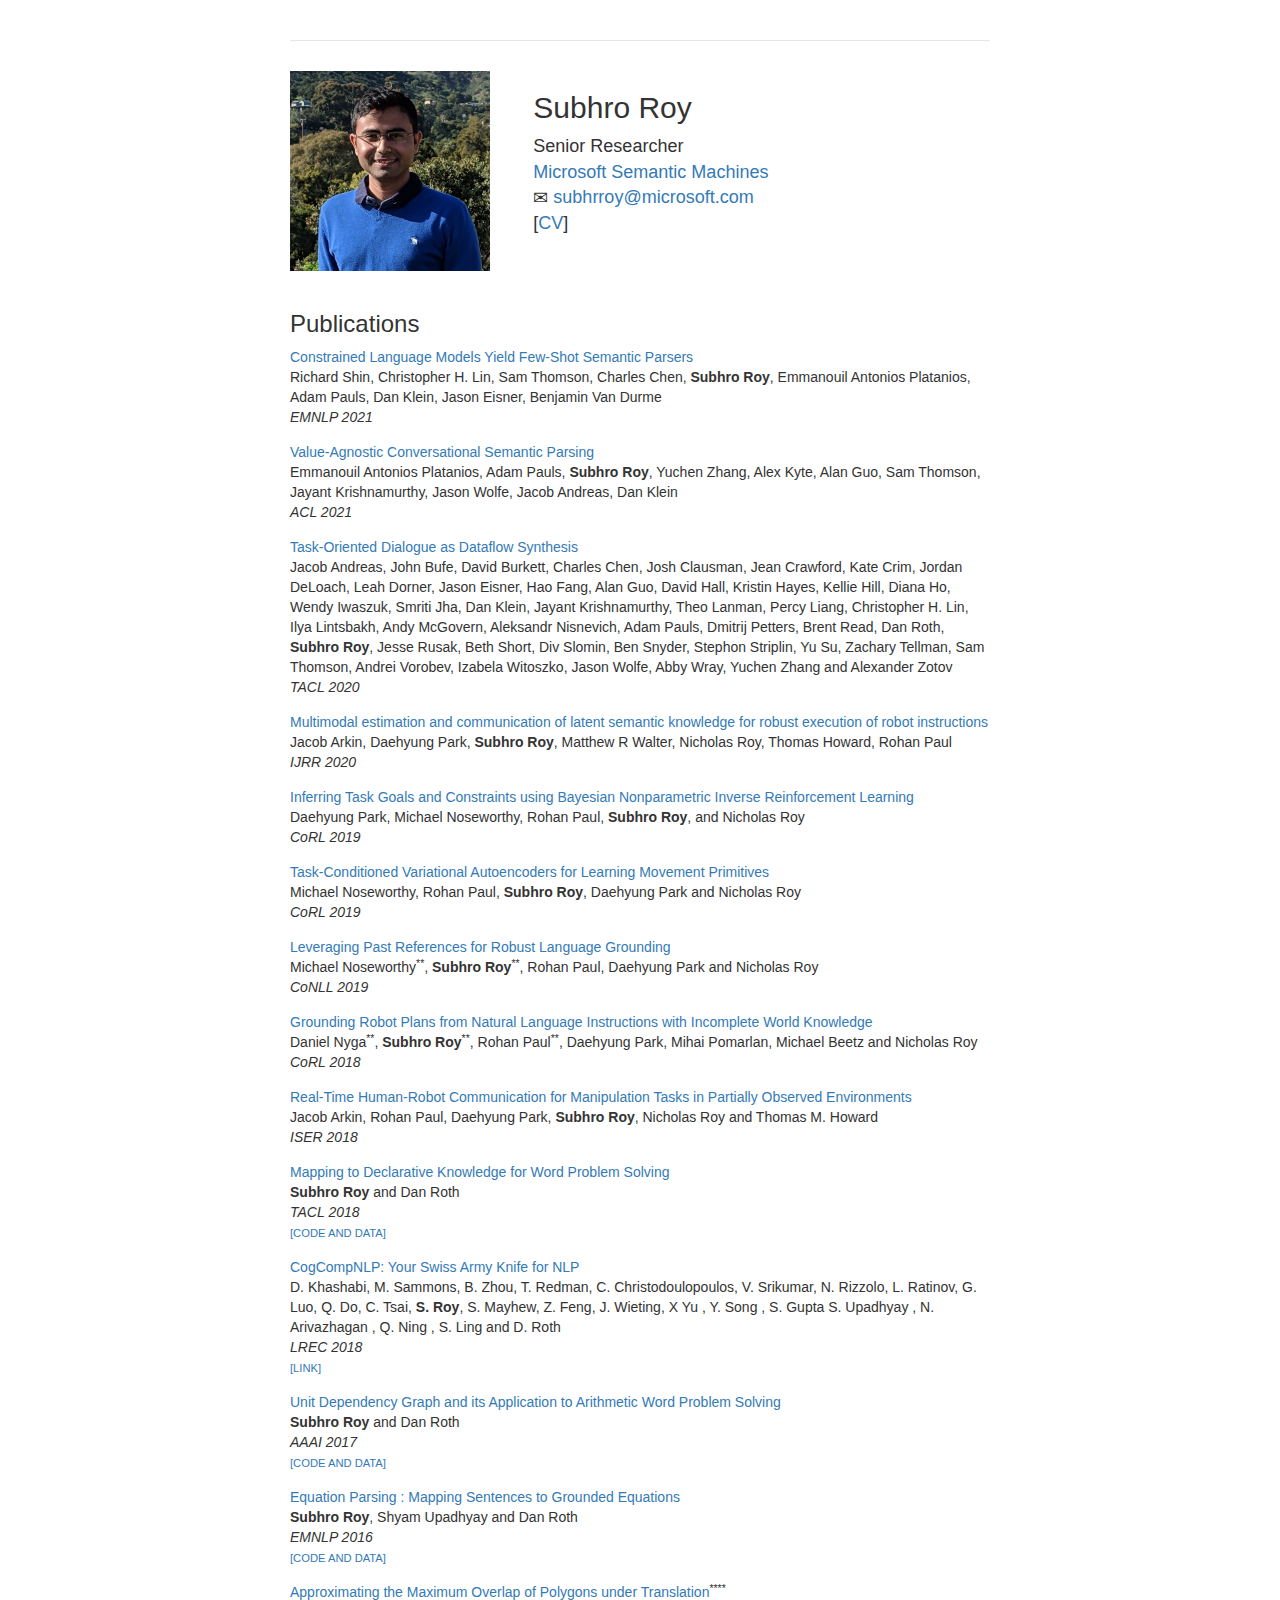
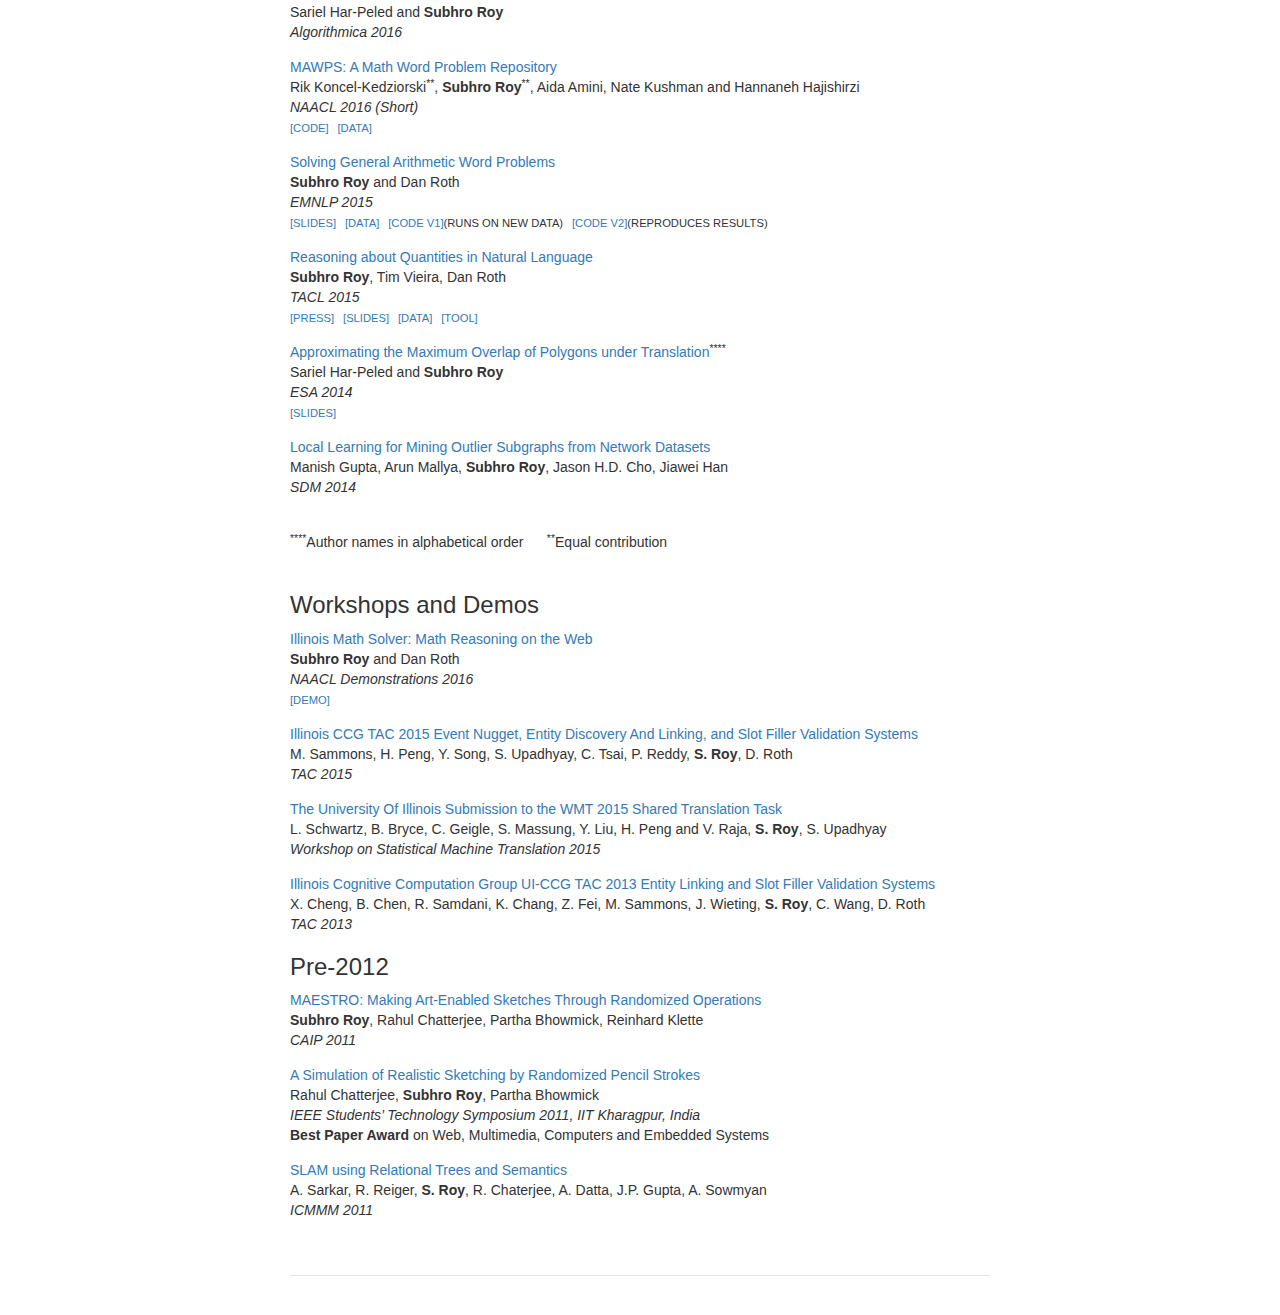
==== index.html @ d766dfef "cv" ====
<!DOCTYPE html>
<html lang="en">
  <head>
    <meta charset="utf-8">
    <meta http-equiv="X-UA-Compatible" content="IE=edge">
    <meta name="viewport" content="width=device-width, initial-scale=1">
    <!-- The above 3 meta tags *must* come first in the head; any other head content must come *after* these tags -->
    <meta name="description" content="">
    <meta name="author" content="">
    <link rel="icon" href="favicon.ico">

    <title>Homepage of Subhro Roy</title>

    <!-- Bootstrap core CSS -->
    <link href="bootstrap.min.css" rel="stylesheet">

    <!-- Custom styles for this template -->
    <link href="jumbotron-narrow.css" rel="stylesheet">

    <!-- CSS from Yoav -->
    <link href="yoav.css" rel="stylesheet">


  </head>

  <body>
    
    <div class="container">
      <div class="header clearfix">
      <!--   <nav> -->
      <!--     <ul class="nav nav-pills pull-right"> -->
      <!--       <li role="presentation" class="active"><a href="index.html">Home</a></li> -->
      <!--       <li role="presentation"><a href="publications.html">Publications</a></li> -->
      <!--     </ul> -->
      <!--   </nav> -->
      <!--   <h3>Subhro Roy</h3> -->
      </div>

      <div class="row">
	
	<div class="col-sm-4">
	  <img class="img-responsive" style="max-height:200px;"
	  src="images/subhro.jpg" alt="photo" height="220"/>
	</div> <!--col-->
	
	<div class="col-sm-8">
	  <h2>Subhro Roy</h2>


	  <!-- <p class="lead"><small> -->
	  <font size="+1">
              Senior Researcher<br/>
              <a href="http://www.semanticmachines.com/">Microsoft Semantic Machines</a><br />
	      <span class="glyphicon glyphicon-envelope" aria-hidden="true"></span> <a href="mailto:subhrroy@microsoft.com">subhrroy@microsoft.com</a><br \>
 	      [<a href="SubhroRoyCV.pdf">CV</a>]
	      </font>
<!-- </small></p> -->
	</div> <!--col-->
      </div> <!-- row -->
      
      <br />
<!--       <div class="alert alert-info"> -->
<!--         From August 2017 onwards, I will be a postdoc -->
<!--         with <strong>Prof. Nick Roy</strong> at <strong>MIT</strong>. -->
<!--       </div> -->

      
<!-- <h3 id="research">About Me</h3> -->

<!--       <p>I am a Researcher at . -->
<!--       <a href="http://groups.csail.mit.edu/rrg/">Robust Robotics -->
<!--       Group</a> at <a href="https://www.csail.mit.edu/">CSAIL, -->
<!--       MIT</a>. I am working with Prof Nick Roy on problems at the -->
<!--       intersection of natural language processing and robotics.  Prior -->
<!--       to MIT, I received my Ph.D. from the department -->
<!--       of <a href="http://cs.illinois.edu/" target="_blank">Computer -->
<!--       Science at University of Illinois, Urbana Champaign</a>, under -->
<!--       the supervision of <a href="http://l2r.cs.uiuc.edu/" -->
<!--       target="_blank"> Prof. Dan Roth</a>. Even prior to that, I got -->
<!--       my B.Tech degree from <a href="http://cse.iitkgp.ac.in/" -->
<!--       target="_blank"> Indian Institute of Technology, Kharagpur</a>. -->
<!--       </p> -->


  <!--     <h3 id="news">News</h3> -->

  <!--     <ul> <\!-- class="list-unstyled" -\-> -->
  <!-- <li> Paper on using declarative knowledge for word problem solving accepted at TACL 2018. -->
  <!-- <li> I started at CSAIL, MIT as a postdoc.        -->
  <!-- <li> I successfully defended my thesis. -->
  <!-- <li> Paper on unit dependency graphs accepted at AAAI 2017. -->
  <!-- <li> Long paper on Equation Parsing accepted at EMNLP 2016.       -->
  <!-- <li> Check out the demo of our math solver <a href="http://cogcomp.cs.illinois.edu/page/demo_view/Math"  target="_blank">here </a>.       -->
  <!-- 	<li> One short and one demo paper accepted at NAACL 2016. </li> -->
  <!--     </ul> -->



<h3 id="contact">Publications</h3>
<ul class="list-unstyled">

<li>
  <div class="publication">
    <span class="pub_title"><a href="https://arxiv.org/abs/2104.08768"> Constrained Language Models Yield Few-Shot Semantic Parsers </a></span>
    <span class="pub_author"> Richard Shin, Christopher H. Lin, Sam Thomson, Charles Chen,
      <strong>Subhro Roy</strong>, Emmanouil Antonios Platanios, Adam Pauls, Dan Klein,
      Jason Eisner, Benjamin Van Durme</span>
    <span class="pub_appear_in"><span class="pub_venue"> EMNLP 2021 </span></span>
  </div>
</li>



<li>
  <div class="publication">
    <span class="pub_title"><a href="https://www.microsoft.com/en-us/research/publication/value-agnostic-conversational-semantic-parsing/"> Value-Agnostic Conversational Semantic Parsing </a></span>
    <span class="pub_author"> Emmanouil Antonios Platanios, Adam Pauls,
      <strong>Subhro Roy</strong>, Yuchen Zhang, Alex Kyte, Alan Guo, Sam Thomson,
      Jayant Krishnamurthy, Jason Wolfe, Jacob Andreas, Dan Klein</span>
    <span class="pub_appear_in"><span class="pub_venue"> ACL 2021 </span></span>
  </div>
</li>


<li>
  <div class="publication">
    <span class="pub_title"><a href="https://www.mitpressjournals.org/doi/10.1162/tacl_a_00333"> Task-Oriented Dialogue as Dataflow Synthesis </a></span>
    <span class="pub_author"> Jacob Andreas, John Bufe, David Burkett, Charles Chen, Josh Clausman, Jean Crawford, Kate Crim, Jordan DeLoach, Leah Dorner, Jason Eisner, Hao Fang, Alan Guo, David Hall, Kristin Hayes, Kellie Hill, Diana Ho, Wendy Iwaszuk, Smriti Jha, Dan Klein, Jayant Krishnamurthy, Theo Lanman, Percy Liang, Christopher H. Lin, Ilya Lintsbakh, Andy McGovern, Aleksandr Nisnevich, Adam Pauls, Dmitrij Petters, Brent Read, Dan Roth, <strong>Subhro Roy</strong>, Jesse Rusak, Beth Short, Div Slomin, Ben Snyder, Stephon Striplin, Yu Su, Zachary Tellman, Sam Thomson, Andrei Vorobev, Izabela Witoszko, Jason Wolfe, Abby Wray, Yuchen Zhang and Alexander Zotov</span>
    <span class="pub_appear_in"><span class="pub_venue"> TACL 2020 </span></span>
  </div>
</li>


<li>
  <div class="publication">
    <span class="pub_title"><a href="https://journals.sagepub.com/doi/abs/10.1177/0278364920917755?journalCode=ijra">Multimodal estimation and communication of latent semantic knowledge for robust execution of robot instructions</a></span>
    <span class="pub_author">Jacob Arkin, Daehyung Park, <strong>Subhro Roy</strong>, Matthew R Walter, Nicholas Roy, Thomas Howard, Rohan Paul</span>
    <span class="pub_appear_in"><span class="pub_venue"> IJRR 2020 </span></span>
  </div>
</li>


<li>
  <div class="publication">
    <span class="pub_title"><a href="http://proceedings.mlr.press/v100/park20a/park20a.pdf">Inferring Task Goals and Constraints using Bayesian Nonparametric Inverse Reinforcement Learning</a></span>
    <span class="pub_author">Daehyung Park, Michael Noseworthy, Rohan Paul, <strong>Subhro Roy</strong>,  and Nicholas Roy</span>
    <span class="pub_appear_in"><span class="pub_venue"> CoRL 2019 </span></span>
  </div>
</li>


<li>
  <div class="publication">
    <span class="pub_title"><a href="http://proceedings.mlr.press/v100/noseworthy20a.html">Task-Conditioned Variational Autoencoders for Learning Movement Primitives</a></span>
    <span class="pub_author">Michael Noseworthy, Rohan Paul, <strong>Subhro Roy</strong>, Daehyung Park and Nicholas Roy</span>
    <span class="pub_appear_in"><span class="pub_venue"> CoRL 2019 </span></span>
  </div>
</li>


<li>
  <div class="publication">
    <span class="pub_title"><a href="https://www.aclweb.org/anthology/K19-1040/">Leveraging Past References for Robust Language Grounding</a></span>
    <span class="pub_author">Michael Noseworthy<sup>**</sup>, <strong>Subhro Roy</strong><sup>**</sup>, Rohan Paul, Daehyung Park and Nicholas Roy</span>
    <span class="pub_appear_in"><span class="pub_venue"> CoNLL 2019 </span></span>
  </div>
</li>

	
<li>
  <div class="publication">
    <span class="pub_title"><a href="http://proceedings.mlr.press/v87/nyga18a/nyga18a.pdf">Grounding Robot Plans from Natural Language Instructions with Incomplete World Knowledge</a></span>
    <span class="pub_author">Daniel Nyga<sup>**</sup>, <strong>Subhro Roy</strong><sup>**</sup>, Rohan Paul<sup>**</sup>, Daehyung Park, Mihai Pomarlan, Michael Beetz and Nicholas Roy</span>
    <span class="pub_appear_in"><span class="pub_venue"> CoRL 2018 </span></span>
  </div>
</li>

	
<li>
  <div class="publication">
    <span class="pub_title"><a href="http://www.rohanpaul.in/content/Papers/2018ISER-interaction.pdf">Real-Time Human-Robot Communication for Manipulation Tasks in Partially Observed Environments</a></span>
    <span class="pub_author">Jacob Arkin, Rohan Paul, Daehyung Park, <strong>Subhro Roy</strong>, Nicholas Roy and Thomas M. Howard</span>
    <span class="pub_appear_in"><span class="pub_venue"> ISER 2018 </span></span>
  </div>
</li>


<li>
  <div class="publication">
	<span class="pub_title"><a href="https://arxiv.org/abs/1712.09391">Mapping to Declarative Knowledge for Word Problem Solving</a></span>
	<span class="pub_author"><strong>Subhro Roy</strong> and Dan Roth</span>
	<span class="pub_appear_in"><span class="pub_venue"> TACL 2018 </span></span>
  <span class="pub_data"><a href="https://github.com/CogComp/arithmetic">[Code and Data]</a></span>
  </div>
</li>

<li>
  <div class="publication">
	<span class="pub_title"><a href="https://arxiv.org/abs/1712.09391">CogCompNLP: Your Swiss Army Knife for NLP</a></span>
	<span class="pub_author">D. Khashabi, M. Sammons, B. Zhou, T. Redman, C. Christodoulopoulos, V. Srikumar, N. Rizzolo,
	  L. Ratinov, G. Luo, Q. Do, C. Tsai, <strong>S. Roy</strong>, S. Mayhew, Z. Feng, J. Wieting, X Yu , Y. Song , S.
	  Gupta S. Upadhyay , N. Arivazhagan , Q. Ning , S. Ling and D. Roth</span>
	<span class="pub_appear_in"><span class="pub_venue"> LREC 2018 </span></span>
  <span class="pub_data"><a href="https://github.com/CogComp/cogcomp-nlp">[Link]</a></span>
  </div>
</li>

<li>
  <div class="publication">
	<span class="pub_title"><a href="https://arxiv.org/abs/1612.00969">Unit Dependency Graph and its Application to Arithmetic Word Problem Solving </a></span>
	<span class="pub_author"><strong>Subhro Roy</strong> and Dan Roth</span>
	<span class="pub_appear_in"><span class="pub_venue"> AAAI 2017 </span></span>
  <span class="pub_data"><a href="https://github.com/sroy9/arithmetic">[Code and Data]</a></span>
  </div>
</li>

	
<li>
  <div class="publication">
	<span class="pub_title"><a href="http://arxiv.org/abs/1609.08824">Equation Parsing : Mapping Sentences to Grounded Equations </a></span>
	<span class="pub_author"><strong>Subhro Roy</strong>, Shyam Upadhyay and Dan Roth</span>
	<span class="pub_appear_in"><span class="pub_venue"> EMNLP 2016 </span></span>
  <span class="pub_data"><a href="https://github.com/sroy9/equation-parsing">[Code and Data]</a></span>
  </div>
</li>


<li>
  <div class="publication">
	<span class="pub_title"><a href="http://link.springer.com/article/10.1007/s00453-016-0152-9?wt_mc=internal.event.1.SEM.ArticleAuthorOnlineFirst">Approximating the Maximum Overlap of Polygons under Translation</a><sup>****</sup></span>
	<span class="pub_author">Sariel Har-Peled and <strong>Subhro Roy</strong></span>
	<span class="pub_appear_in"><span class="pub_venue">Algorithmica 2016 </span></span>
  </div>
</li>



<li>
  <div class="publication">
	<span class="pub_title"><a href="http://aclweb.org/anthology/N/N16/N16-1136.pdf">MAWPS: A Math Word Problem Repository</a></span>
	<span class="pub_author">Rik Koncel-Kedziorski<sup>**</sup>, <strong>Subhro Roy</strong><sup>**</sup>, Aida Amini, Nate Kushman and Hannaneh Hajishirzi</span>
	<span class="pub_appear_in"><span class="pub_venue">NAACL 2016 (Short)</span></span>
  <span class="pub_data"><a href="https://github.com/sroy9/mawps">[Code]</a></span>
  <span class="pub_data"><a href="http://lang.ee.washington.edu/MAWPS/">[Data]</a></span>
  </div>
</li>


<li>
  <div class="publication">
	<span class="pub_title"><a href="https://arxiv.org/abs/1608.01413">Solving General Arithmetic Word Problems</a></span>
	<span class="pub_author"><strong>Subhro Roy</strong> and Dan Roth</span>
	<span class="pub_appear_in"><span class="pub_venue">EMNLP 2015</span></span>
	<span class="pub_slides"><a href="pdfs/arithmetic.pdf">[Slides]</a></span>
	<span class="pub_data"><a href="http://cogcomp.cs.illinois.edu/page/resource_view/98">[Data]</a></span>
	<span class="pub_code"><a href="datacode/arithmetic_v1.zip">[Code V1]</a>(runs on new data)</span>
	<span class="pub_code"><a href="datacode/arithmetic_v2.zip">[Code V2]</a>(reproduces results)</span>
  </div>
</li>

	
<li>
  <div class="publication">
	<span class="pub_title"><a href="http://www.aclweb.org/anthology/Q/Q15/Q15-1001.pdf">Reasoning about Quantities in Natural Language</a></span>
	<span class="pub_author"><strong>Subhro Roy</strong>, Tim Vieira, Dan Roth</span>
	<span class="pub_appear_in"><span class="pub_venue"> TACL 2015</span></span>
	<span class="pub_slides"><a href="https://news.illinois.edu/view/6367/204435">[Press]</a></span>
	<span class="pub_slides"><a href="pdfs/quant_ppt.pdf">[Slides]</a></span>
	<span class="pub_slides"><a href="http://cogcomp.cs.illinois.edu/page/resource_view/95">[Data]</a></span>
	<span class="pub_slides"><a href="https://cogcomp.cs.illinois.edu/page/software_view/Quantifier">[Tool]</a></span>
  </div>
</li>

<li>
  <div class="publication">
	<span class="pub_title"><a href="pdfs/max_overlap_paper.pdf">Approximating the Maximum Overlap of Polygons under Translation</a><sup>****</sup></span>
	<span class="pub_author">Sariel Har-Peled and <strong>Subhro Roy</strong></span>
	<span class="pub_appear_in"><span class="pub_venue">ESA 2014 </span></span>
	<span class="pub_slides"><a href="pdfs/max_overlap_talk.pdf">[Slides]</a></span>
  </div>
</li>

<li>
  <div class="publication">
	<span class="pub_title"><a href="pdfs/outlier_paper.pdf">Local Learning for Mining Outlier Subgraphs from Network Datasets</a></span>
	<span class="pub_author">Manish Gupta, Arun Mallya, <strong>Subhro Roy</strong>, Jason H.D. Cho, Jiawei Han</span>
	<span class="pub_appear_in"><span class="pub_venue">SDM 2014</span></span>
  </div>
</li>

      </ul>
<br \>
<sup>****</sup>Author names in alphabetical order &nbsp;&nbsp;&nbsp;&nbsp;
<sup>**</sup>Equal contribution	
<br \><br \>
      
      <h3>Workshops and Demos</h3>
      <ul class="list-unstyled">
<li>
  <div class="publication">
	<span class="pub_title"><a href="http://aclweb.org/anthology/N/N16/N16-3011.pdf">Illinois Math Solver: Math Reasoning on the Web</a></span>
	<span class="pub_author"><strong>Subhro Roy</strong> and Dan Roth</span>
	<span class="pub_appear_in"><span class="pub_venue">NAACL Demonstrations 2016</span></span>
  <span class="pub_slides"><a href="http://cogcomp.cs.illinois.edu/page/demo_view/Math">[Demo]</a></span>
  </div>
</li>


<li>
  <div class="publication">
	<span class="pub_title"><a href="#">Illinois CCG TAC 2015 Event Nugget, Entity Discovery And Linking, and Slot Filler Validation Systems</a></span>
	<span class="pub_author">M. Sammons, H. Peng, Y. Song, S. Upadhyay, C. Tsai, P. Reddy, <strong>S. Roy</strong>, D. Roth</span>
	<span class="pub_appear_in"><span class="pub_venue">TAC 2015</span></span>
  </div>
</li>


<li>
  <div class="publication">
	<span class="pub_title"><a href="http://aclweb.org/anthology/W15-3023">The University Of Illinois Submission to the WMT 2015 Shared Translation Task</a></span>
	<span class="pub_author">L. Schwartz, B. Bryce, C. Geigle, S. Massung, Y. Liu, H. Peng and V. Raja, <strong>S. Roy</strong>, S. Upadhyay</span>
	<span class="pub_appear_in"><span class="pub_venue">Workshop on Statistical Machine Translation 2015</span></span>
  </div>
</li>

<li>
  <div class="publication">
	<span class="pub_title"><a href="http://cogcomp.cs.illinois.edu/papers/UI_CCG.TAC2013.proceedings.pdf">Illinois Cognitive Computation Group UI-CCG TAC 2013 Entity Linking and Slot Filler Validation Systems</a></span>
	<span class="pub_author">X. Cheng, B. Chen, R. Samdani, K. Chang, Z. Fei, M. Sammons, J. Wieting, <strong>S. Roy</strong>, C. Wang, D. Roth</span>
	<span class="pub_appear_in"><span class="pub_venue">TAC 2013</span></span>
  </div>
</li>
      </ul>


      <h3>Pre-2012</h3>
      <ul class="list-unstyled">


<li>
  <div class="publication">
	<span class="pub_title"><a href="http://link.springer.com/chapter/10.1007%2F978-3-642-23672-3_39">MAESTRO: Making Art-Enabled Sketches Through Randomized Operations</a></span>
	<span class="pub_author"><strong>Subhro Roy</strong>, Rahul Chatterjee, Partha Bhowmick, Reinhard Klette</span>
	<span class="pub_appear_in"><span class="pub_venue">CAIP 2011</span></span>
  </div>
</li>

<li>
  <div class="publication">
	<span class="pub_title"><a href="">A Simulation of Realistic Sketching by Randomized Pencil Strokes</a></span>
	<span class="pub_author">Rahul Chatterjee, <strong>Subhro Roy</strong>, Partha Bhowmick</span>
	<span class="pub_appear_in"><span class="pub_venue">IEEE Students’ Technology Symposium 2011, IIT Kharagpur, India</span></span>
	<span class="pub_author"><strong>Best Paper Award</strong> on Web, Multimedia, Computers and Embedded Systems</span>
  </div>
</li>

<li>
  <div class="publication">
	<span class="pub_title"><a href="#">SLAM using Relational Trees and Semantics</a></span>
	<span class="pub_author">A. Sarkar, R. Reiger, <strong>S. Roy</strong>, R. Chaterjee, A. Datta, J.P. Gupta, A. Sowmyan</span>
	<span class="pub_appear_in"><span class="pub_venue">ICMMM 2011 </span></span>
  </div>
</li>

      </ul>


      <br/><br/>
      <footer class="footer">
      </footer>

    </div> <!-- /container -->

    

    <!-- IE10 viewport hack for Surface/desktop Windows 8 bug -->
    <script src="../../assets/js/ie10-viewport-bug-workaround.js"></script>
  </body>
</html>
---- jumbotron-narrow.css ----
/* Space out content a bit */
body {
  padding-top: 20px;
  padding-bottom: 20px;
}

/* Everything but the jumbotron gets side spacing for mobile first views */
.header,
.marketing,
.footer {
  padding-right: 15px;
  padding-left: 15px;
}

/* Custom page header */
.header {
  padding-bottom: 20px;
  border-bottom: 1px solid #e5e5e5;
}
/* Make the masthead heading the same height as the navigation */
.header h3 {
  margin-top: 0;
  margin-bottom: 0;
  line-height: 40px;
}

/* Custom page footer */
.footer {
  padding-top: 19px;
  color: #777;
  border-top: 1px solid #e5e5e5;
}

/* Customize container */
@media (min-width: 768px) {
  .container {
    max-width: 730px;
  }
}
.container-narrow > hr {
  margin: 30px 0;
}

/* Main marketing message and sign up button */
.jumbotron {
  text-align: center;
  border-bottom: 1px solid #e5e5e5;
}
.jumbotron .btn {
  padding: 14px 24px;
  font-size: 21px;
}

/* Supporting marketing content */
.marketing {
  margin: 40px 0;
}
.marketing p + h4 {
  margin-top: 28px;
}

/* Responsive: Portrait tablets and up */
@media screen and (min-width: 768px) {
  /* Remove the padding we set earlier */
  .header,
  .marketing,
  .footer {
    padding-right: 0;
    padding-left: 0;
  }
  /* Space out the masthead */
  .header {
    margin-bottom: 30px;
  }
  /* Remove the bottom border on the jumbotron for visual effect */
  .jumbotron {
    border-bottom: 0;
  }
}
---- yoav.css ----
ul li .publication {
    margin-bottom:15px;
}

div.publication {
    display: list-item;
    list-style-type: none;
}

div.publication .pub_title,
div.publication .pub_author {
    display:block;
}

div.publication .pub_appear_in {
    display: block;
}

div.publication .pub_appear_in .pub_venue {
    font-style: italic;
}

div.publication .pub_notes {
    display: block;
}

div.publication .pub_slides,
div.publication .pub_video,
div.publication .pub_bibtex,
div.publication .pub_code,
div.publication .pub_data,
div.publication .pub_misc {
    display: inline;
    font-size: 80%;
    text-transform: uppercase;
    padding-right: 5px;
}

ol.nested
{
    counter-reset: item;
    list-style: none;
    padding-left: 1.5em;
}

ol.nested li:before
{
    content: counters(item, ".") ". ";
    counter-increment: item;
}

.responsive-video {
position: relative;
padding-bottom: 56.25%;
padding-top: 60px; overflow: hidden;
}

.responsive-video iframe,
.responsive-video object,
.responsive-video embed {
position: absolute;
top: 0;
left: 0;
width: 100%;
height: 100%;
}
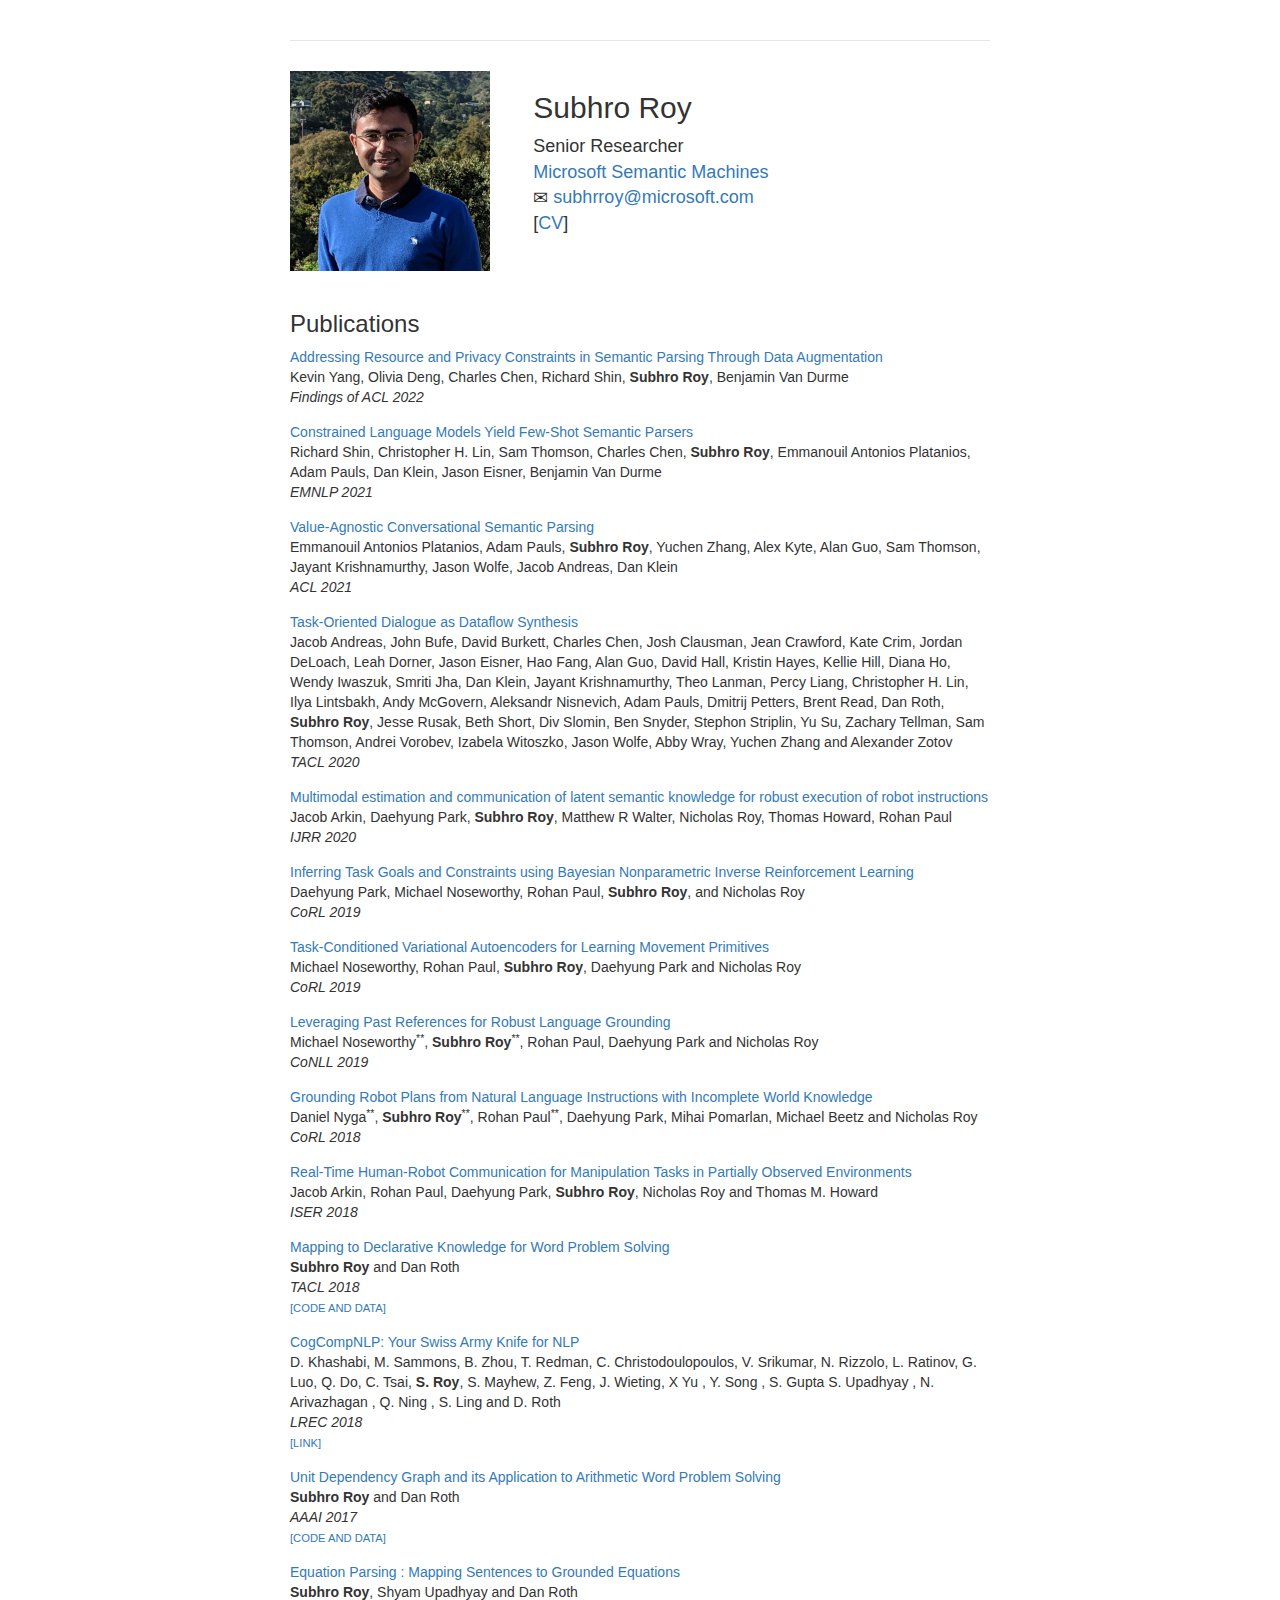
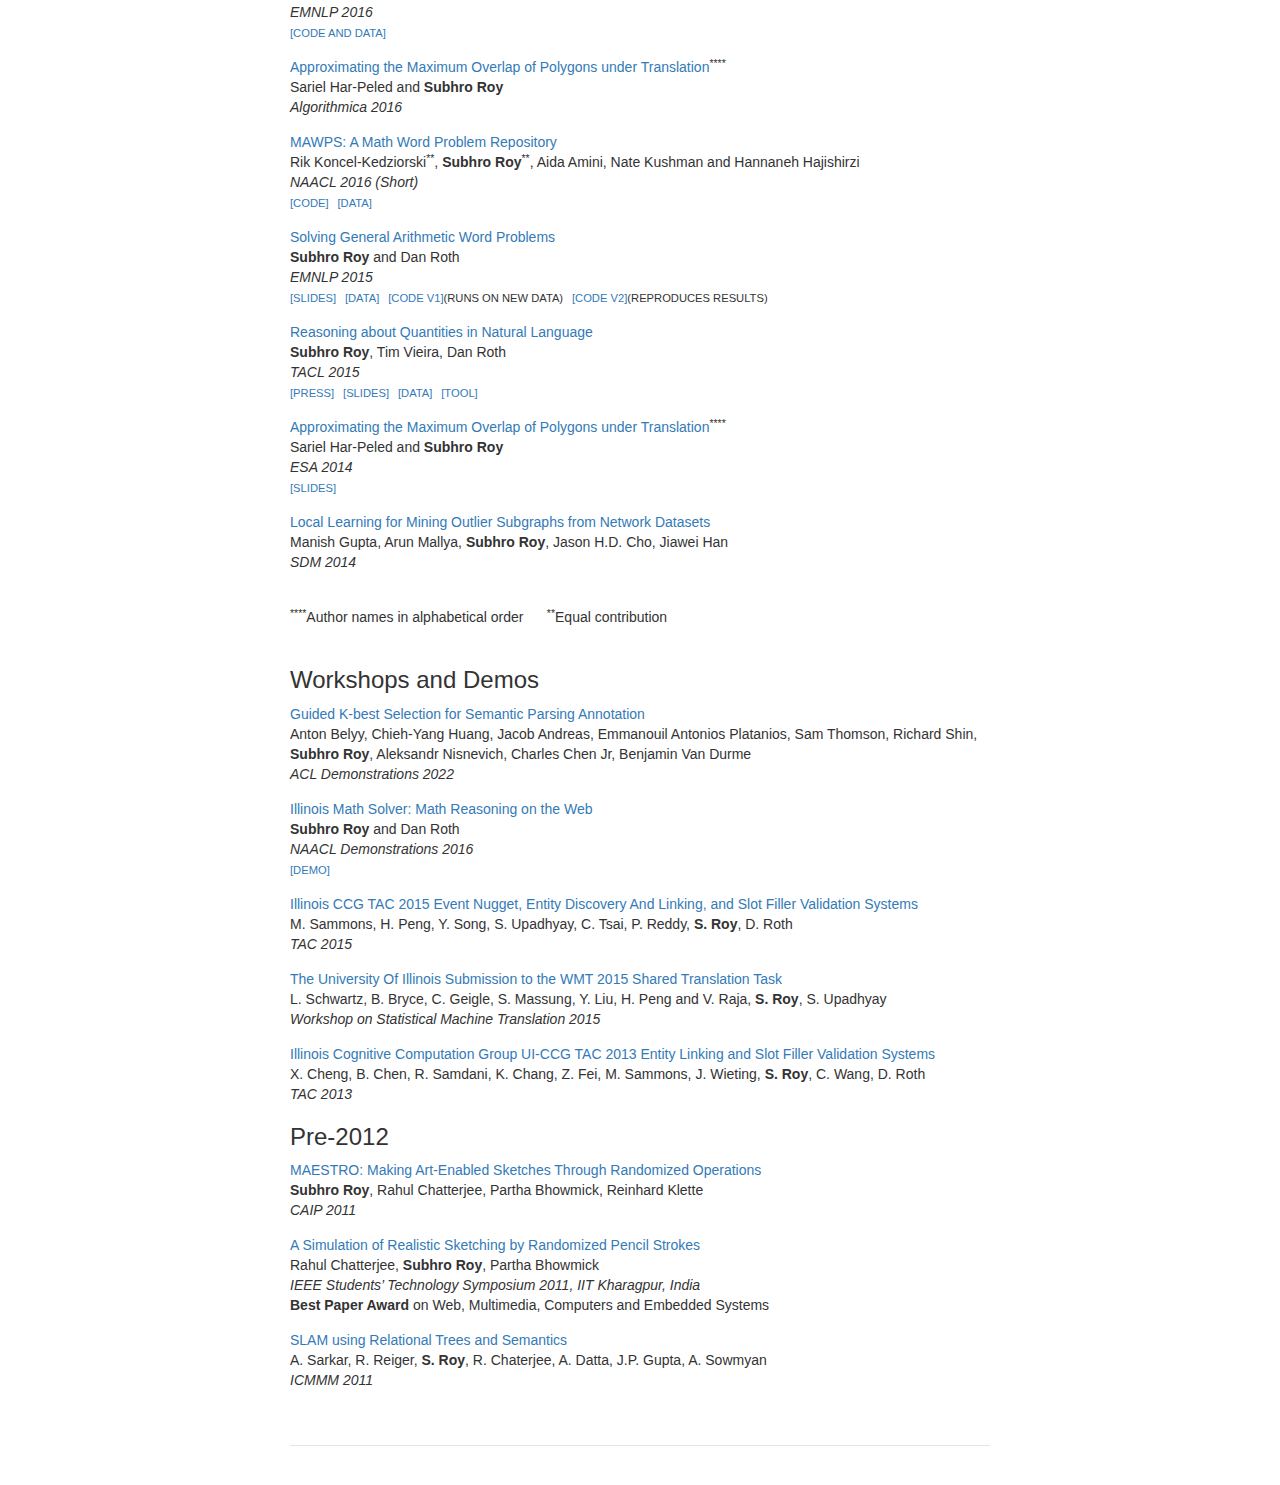
==== commit 1cd169ac: "added papers" ====
--- a/index.html
+++ b/index.html
@@ -98,7 +98,14 @@
 
 <h3 id="contact">Publications</h3>
 <ul class="list-unstyled">
-
+<li>
+  <div class="publication">
+    <span class="pub_title"><a href="https://aclanthology.org/2022.findings-acl.291.pdf"> Addressing Resource and Privacy Constraints in Semantic Parsing Through Data Augmentation </a></span>
+    <span class="pub_author"> Kevin Yang, Olivia Deng, Charles Chen, Richard Shin, <strong>Subhro Roy</strong>, Benjamin Van Durme</span>
+    <span class="pub_appear_in"><span class="pub_venue"> Findings of ACL 2022 </span></span>
+  </div>
+</li>
+  
 <li>
   <div class="publication">
     <span class="pub_title"><a href="https://arxiv.org/abs/2104.08768"> Constrained Language Models Yield Few-Shot Semantic Parsers </a></span>
@@ -298,6 +305,15 @@
       <ul class="list-unstyled">
 <li>
   <div class="publication">
+	<span class="pub_title"><a href="https://aclanthology.org/2022.acl-demo.11.pdf">Guided K-best Selection for Semantic Parsing Annotation</a></span>
+	<span class="pub_author">Anton Belyy, Chieh-Yang Huang, Jacob Andreas, Emmanouil Antonios Platanios, Sam Thomson, Richard Shin, <strong>Subhro Roy</strong>,
+	  Aleksandr Nisnevich, Charles Chen Jr, Benjamin Van Durme</span>
+	<span class="pub_appear_in"><span class="pub_venue">ACL Demonstrations 2022</span></span>
+  </div>
+</li>
+
+<li>
+  <div class="publication">
 	<span class="pub_title"><a href="http://aclweb.org/anthology/N/N16/N16-3011.pdf">Illinois Math Solver: Math Reasoning on the Web</a></span>
 	<span class="pub_author"><strong>Subhro Roy</strong> and Dan Roth</span>
 	<span class="pub_appear_in"><span class="pub_venue">NAACL Demonstrations 2016</span></span>
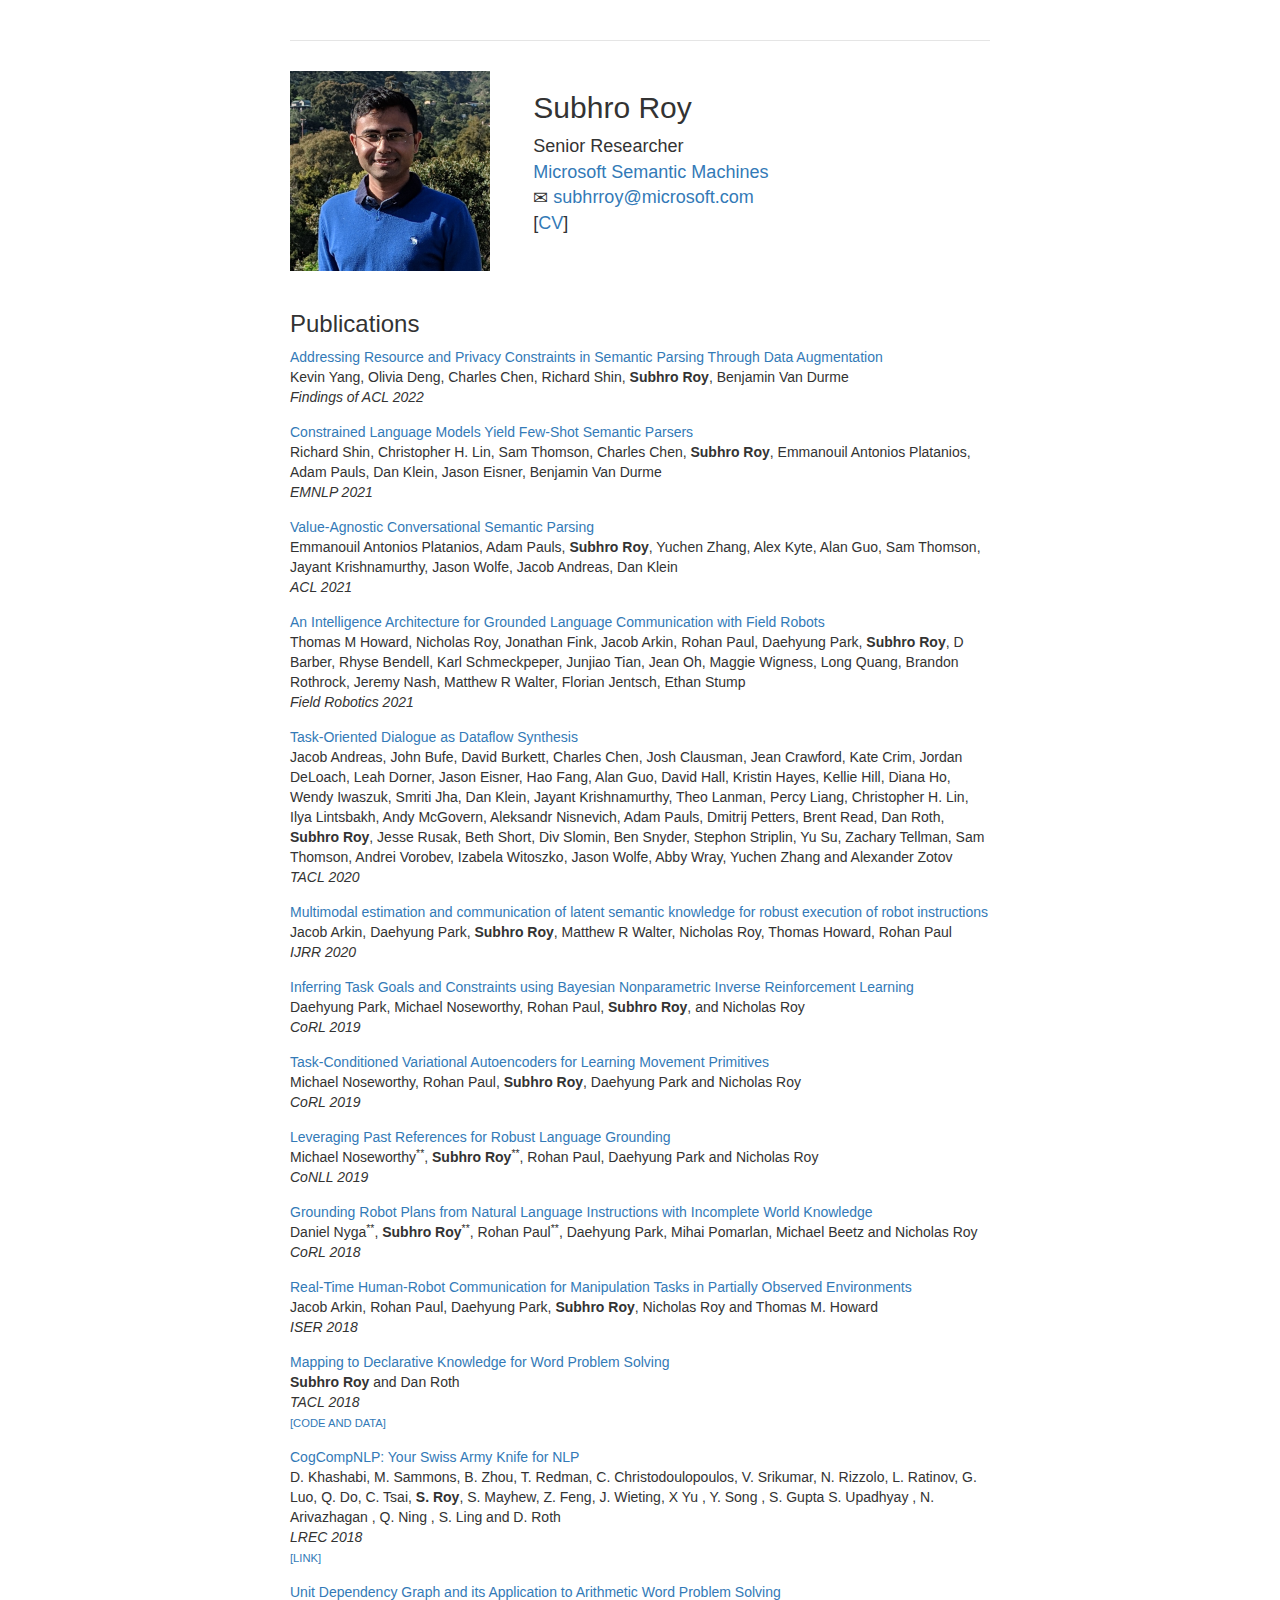
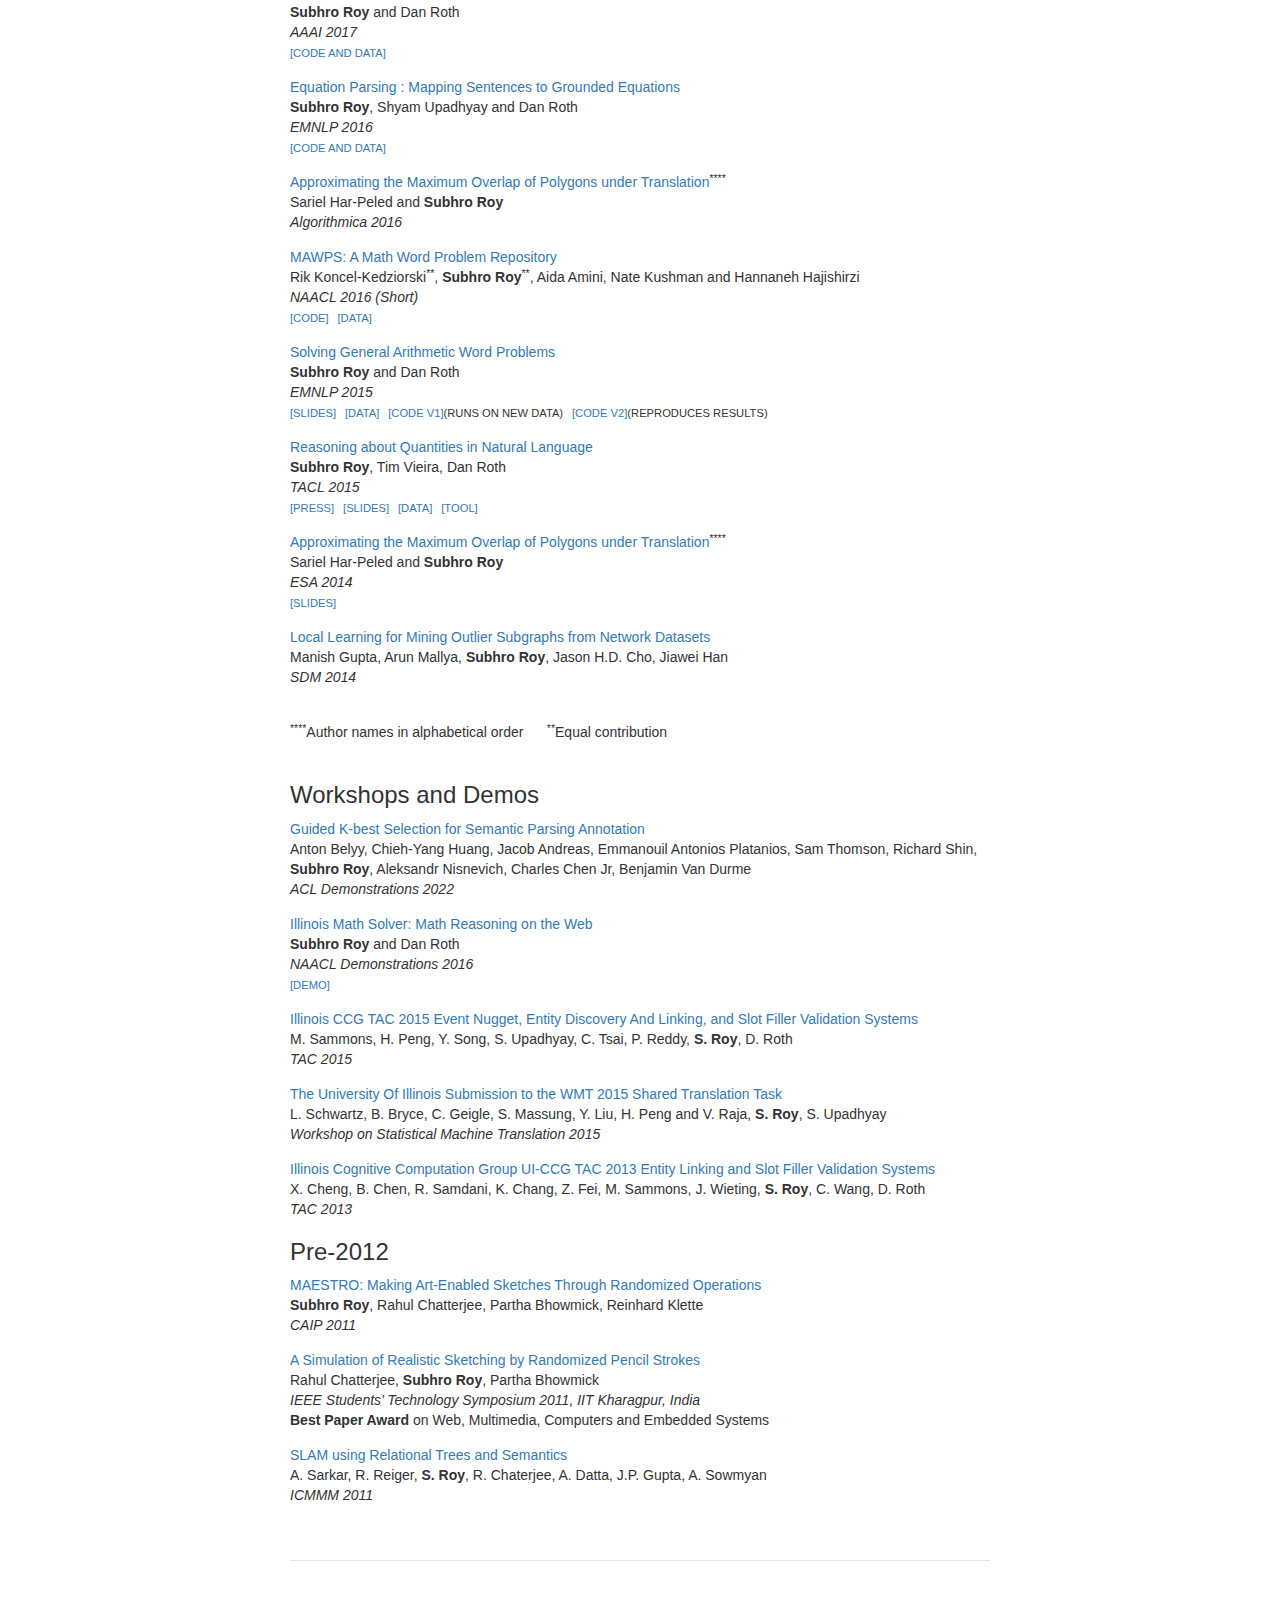
==== commit ccbdf3b2: "ok" ====
--- a/index.html
+++ b/index.html
@@ -98,6 +98,7 @@
 
 <h3 id="contact">Publications</h3>
 <ul class="list-unstyled">
+
 <li>
   <div class="publication">
     <span class="pub_title"><a href="https://aclanthology.org/2022.findings-acl.291.pdf"> Addressing Resource and Privacy Constraints in Semantic Parsing Through Data Augmentation </a></span>
@@ -128,6 +129,14 @@
   </div>
 </li>
 
+
+<li>
+  <div class="publication">
+    <span class="pub_title"><a href="#"> An Intelligence Architecture for Grounded Language Communication with Field Robots </a></span>
+    <span class="pub_author"> Thomas M Howard, Nicholas Roy, Jonathan Fink, Jacob Arkin, Rohan Paul, Daehyung Park, <strong>Subhro Roy</strong>, D Barber, Rhyse Bendell, Karl Schmeckpeper, Junjiao Tian, Jean Oh, Maggie Wigness, Long Quang, Brandon Rothrock, Jeremy Nash, Matthew R Walter, Florian Jentsch, Ethan Stump</span>
+    <span class="pub_appear_in"><span class="pub_venue"> Field Robotics 2021 </span></span>
+  </div>
+</li>
 
 <li>
   <div class="publication">
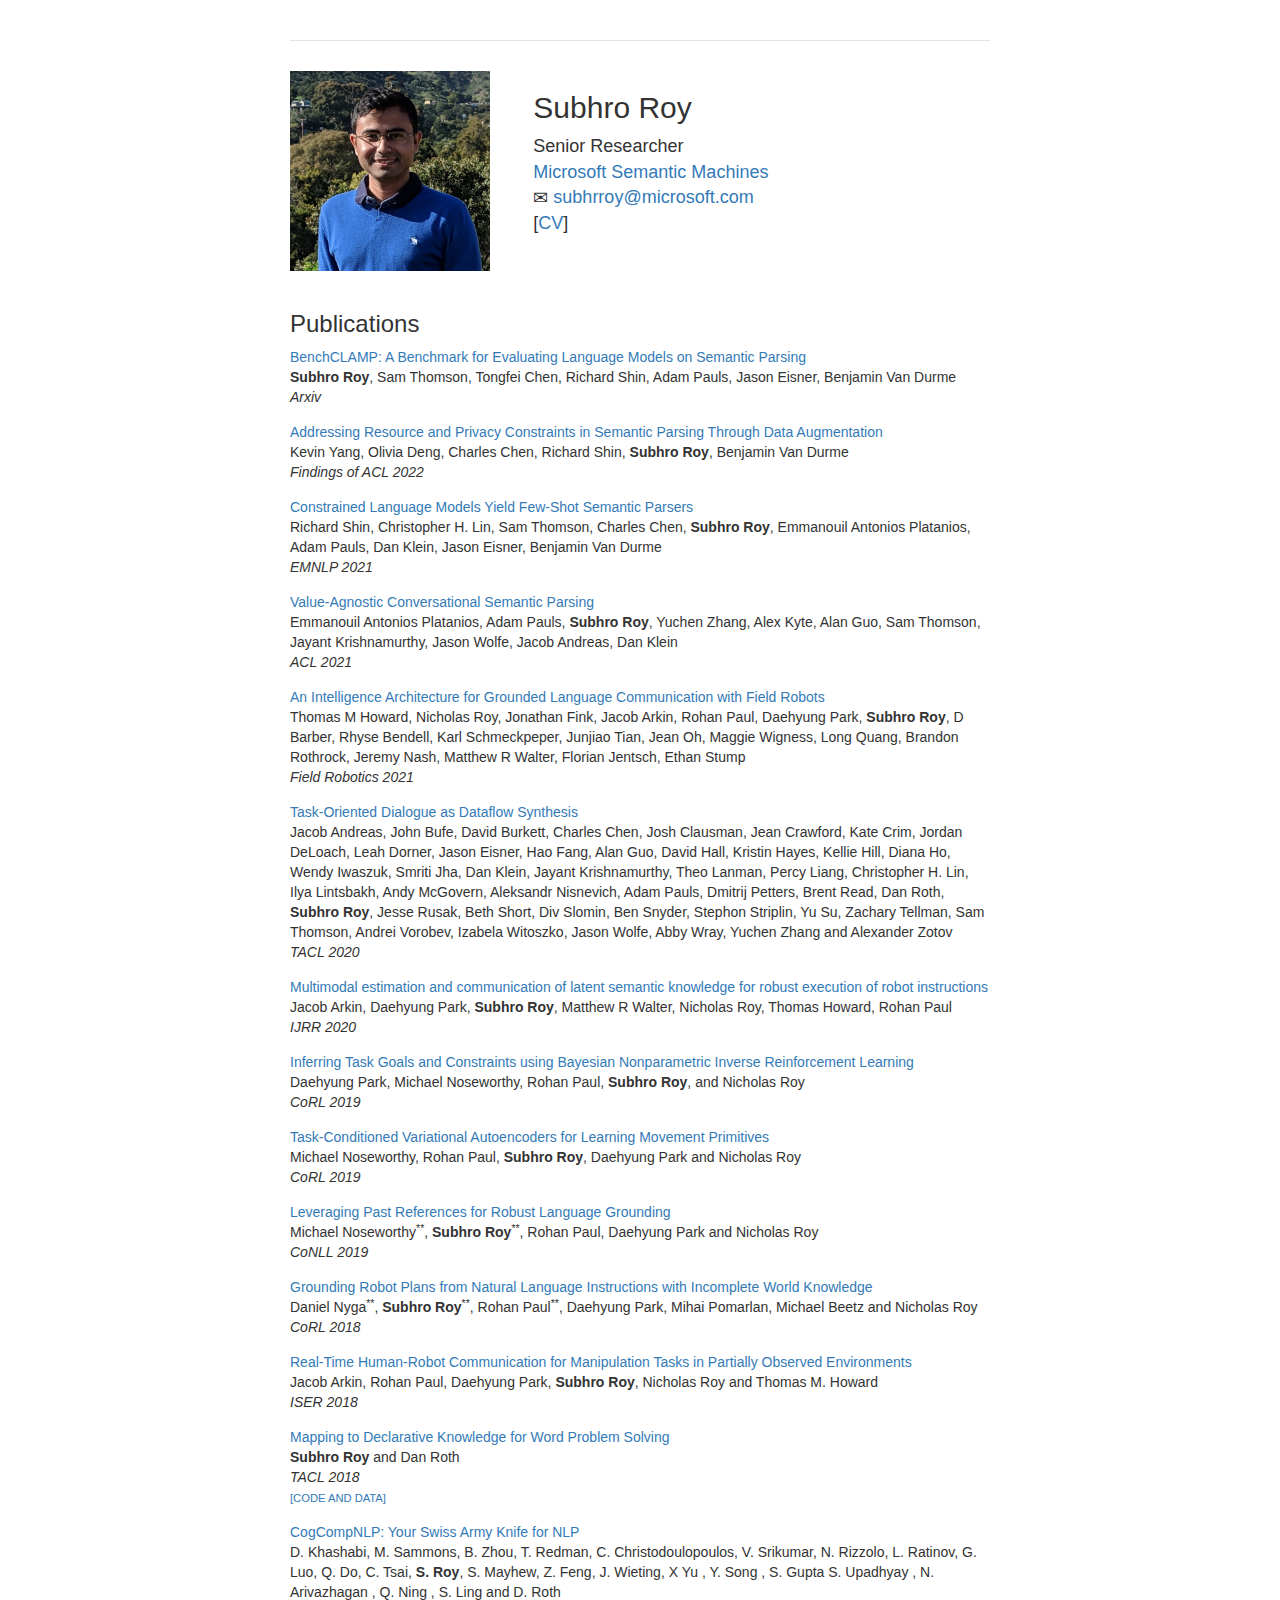
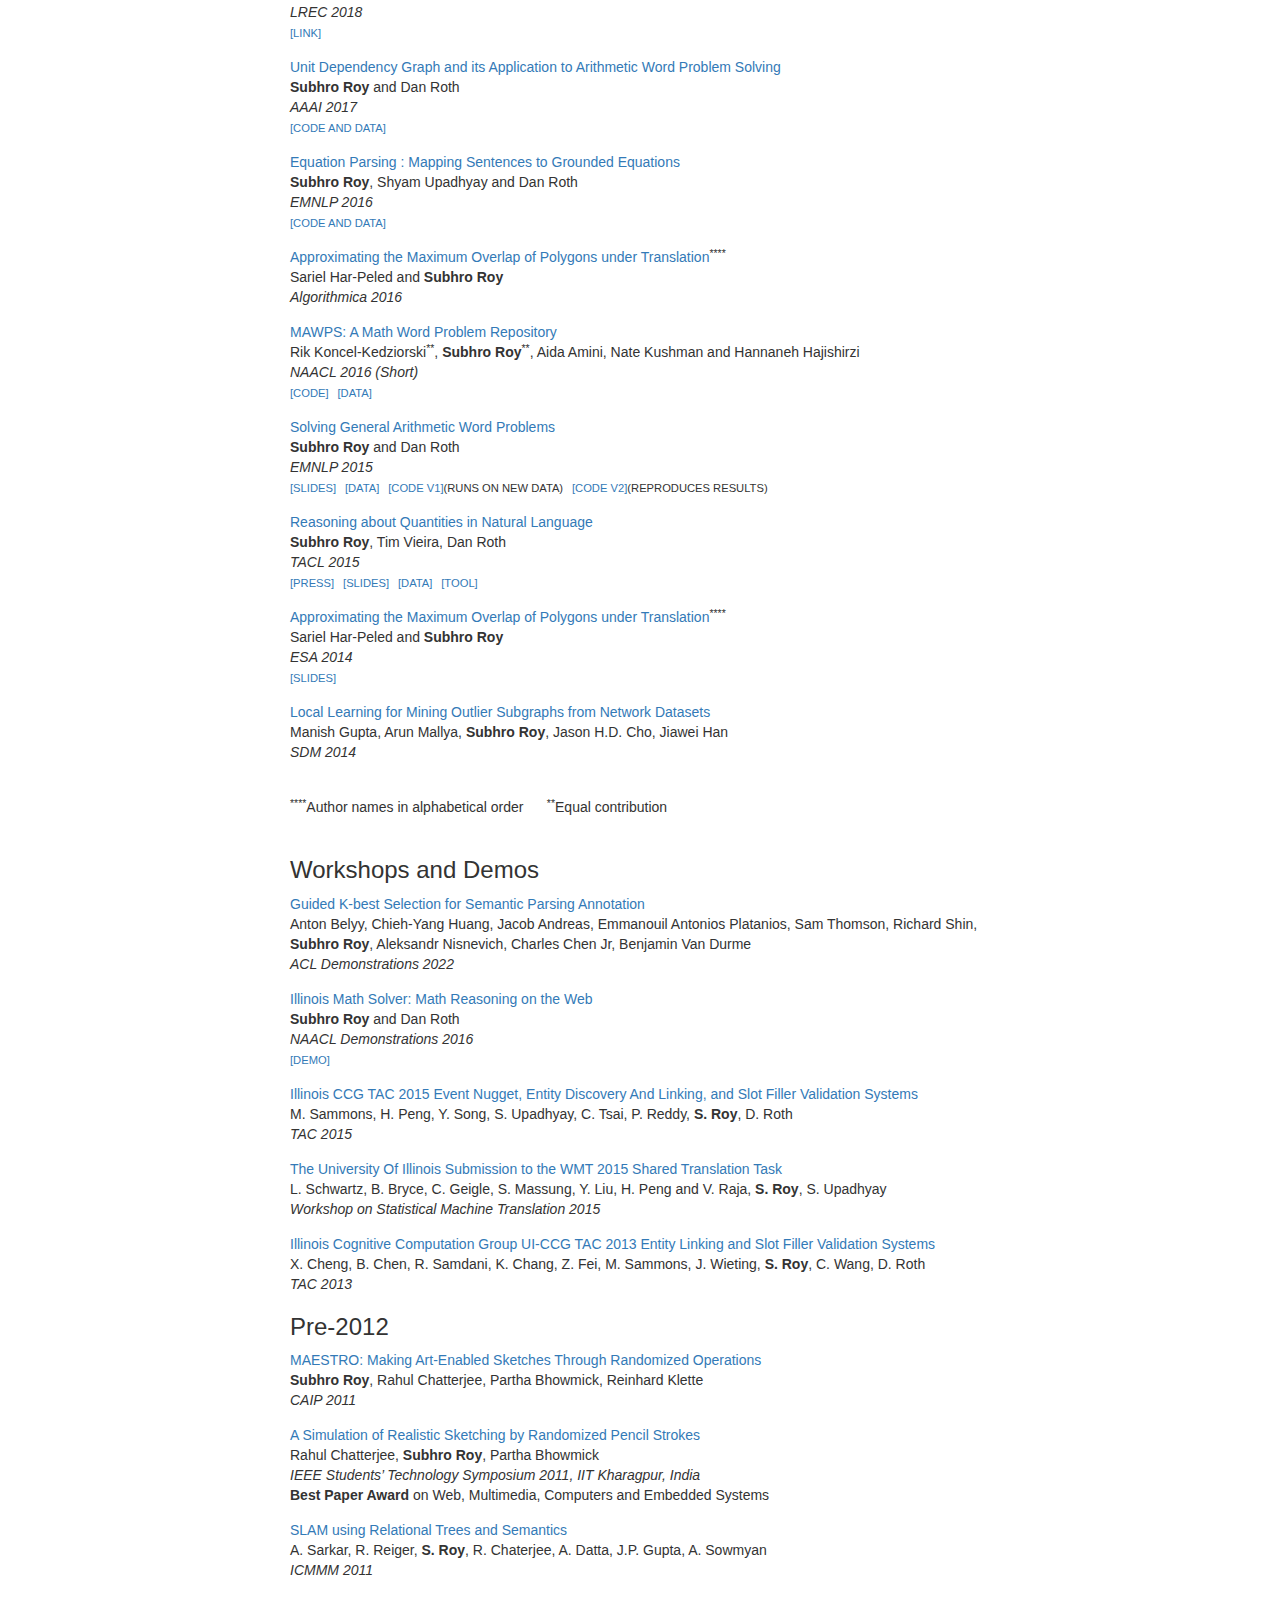
==== commit fc1aecff: "benchclamp paper added" ====
--- a/index.html
+++ b/index.html
@@ -101,6 +101,15 @@
 
 <li>
   <div class="publication">
+    <span class="pub_title"><a href="https://arxiv.org/abs/2206.10668">BenchCLAMP: A Benchmark for Evaluating Language Models on Semantic Parsing</a></span>
+    <span class="pub_author"> <strong>Subhro Roy</strong>, Sam Thomson, Tongfei Chen, Richard Shin, Adam Pauls, Jason Eisner, Benjamin Van Durme</span>
+    <span class="pub_appear_in"><span class="pub_venue"> Arxiv </span></span>
+  </div>
+</li>
+
+
+<li>
+  <div class="publication">
     <span class="pub_title"><a href="https://aclanthology.org/2022.findings-acl.291.pdf"> Addressing Resource and Privacy Constraints in Semantic Parsing Through Data Augmentation </a></span>
     <span class="pub_author"> Kevin Yang, Olivia Deng, Charles Chen, Richard Shin, <strong>Subhro Roy</strong>, Benjamin Van Durme</span>
     <span class="pub_appear_in"><span class="pub_venue"> Findings of ACL 2022 </span></span>
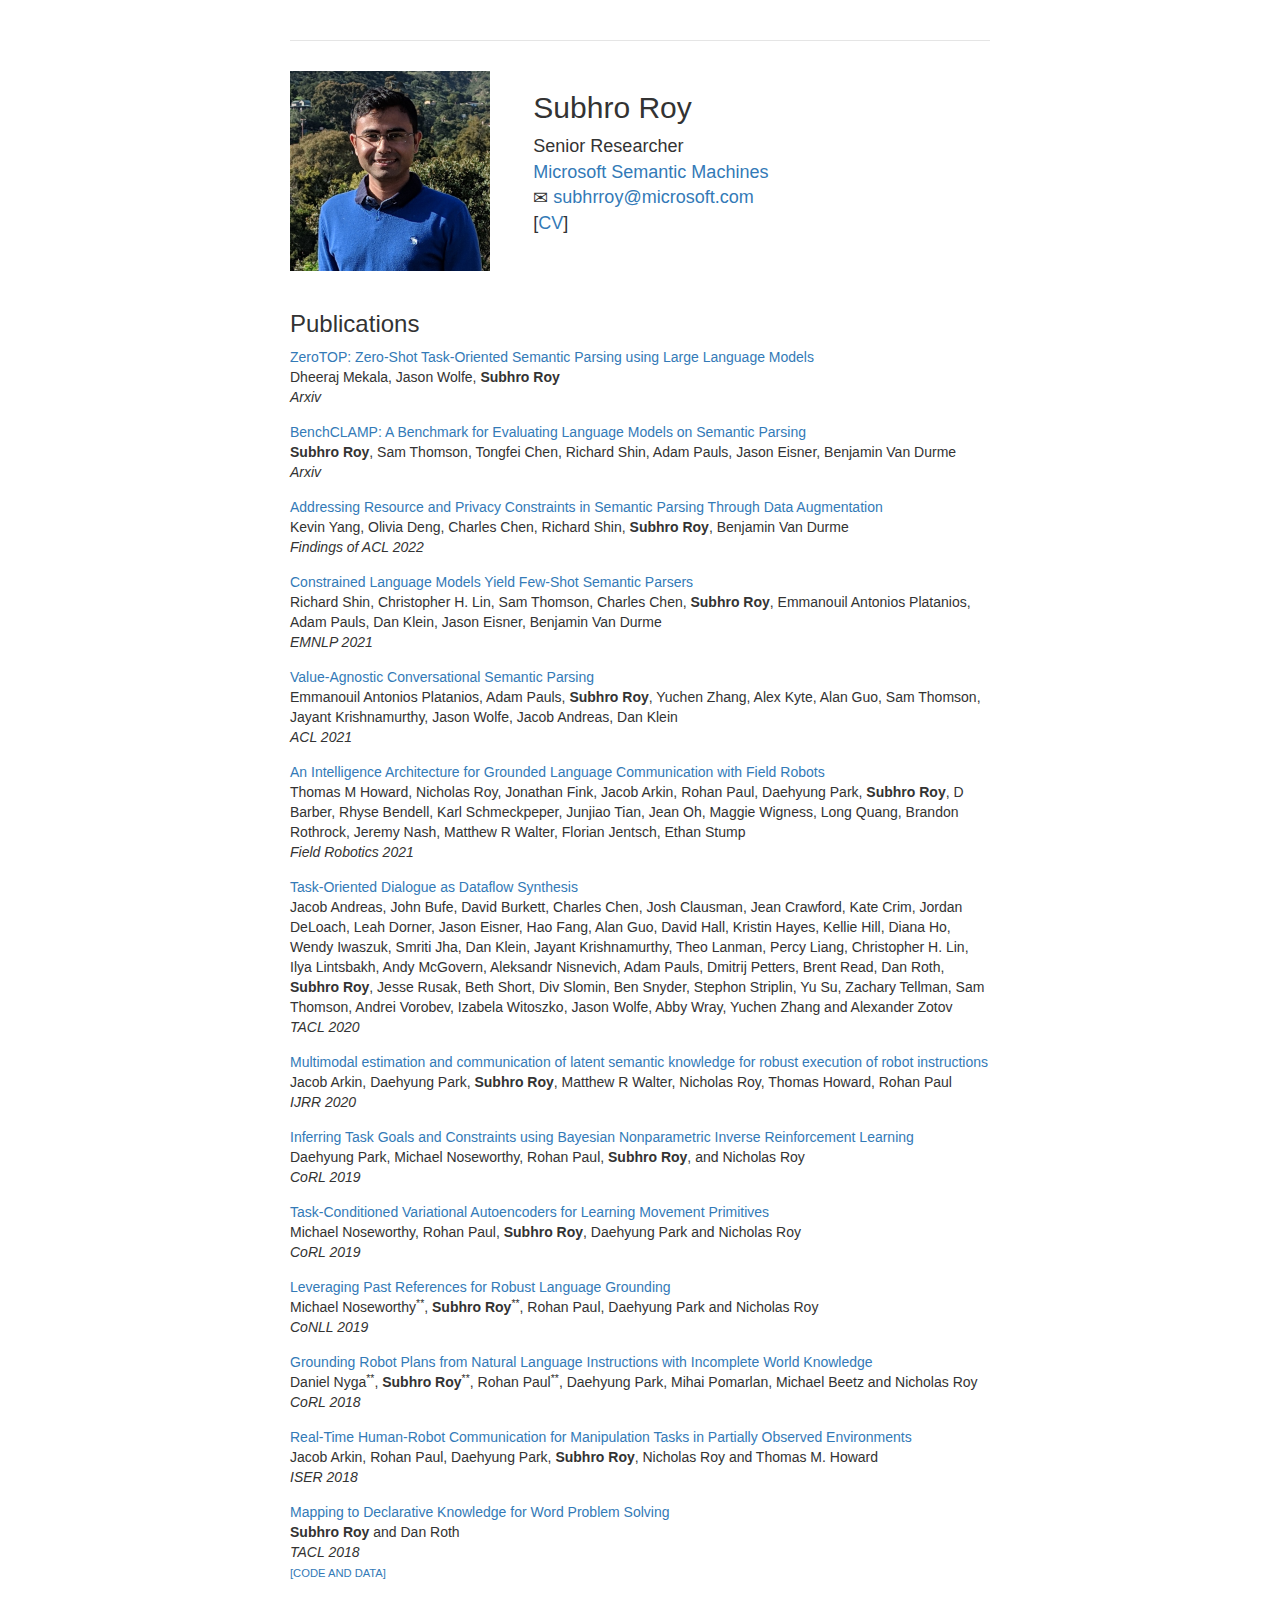
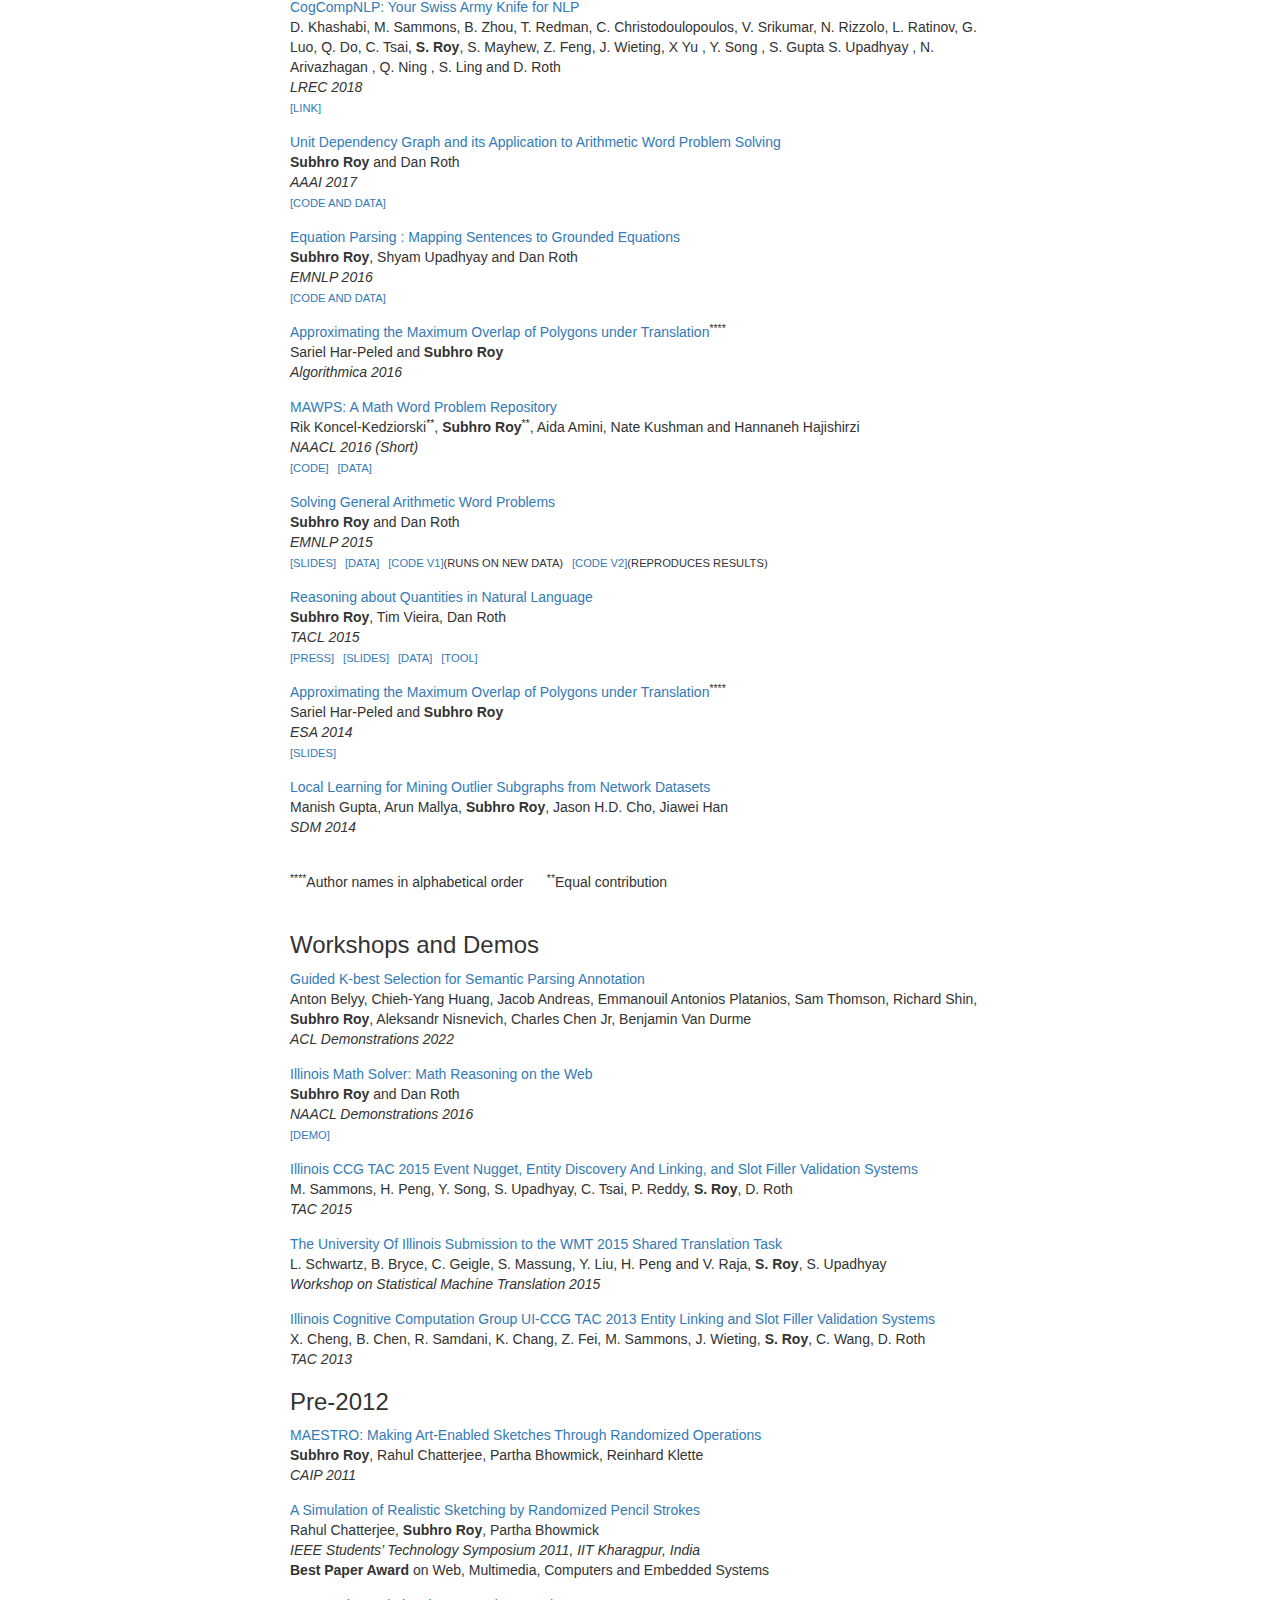
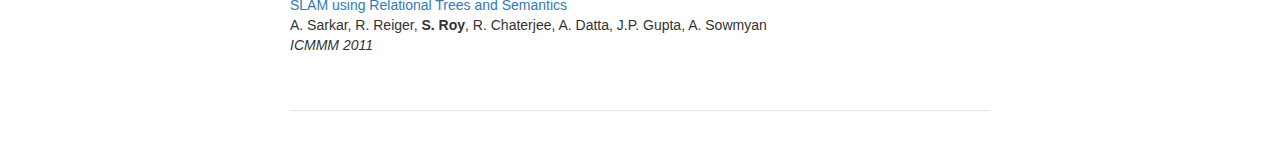
==== commit 2966fd25: "zerotop added" ====
--- a/index.html
+++ b/index.html
@@ -101,6 +101,15 @@
 
 <li>
   <div class="publication">
+    <span class="pub_title"><a href="https://arxiv.org/abs/2212.10815">ZeroTOP: Zero-Shot Task-Oriented Semantic Parsing using Large Language Models</a></span>
+    <span class="pub_author"> Dheeraj Mekala, Jason Wolfe, <strong>Subhro Roy</strong></span>
+    <span class="pub_appear_in"><span class="pub_venue"> Arxiv </span></span>
+  </div>
+</li>
+
+  
+<li>
+  <div class="publication">
     <span class="pub_title"><a href="https://arxiv.org/abs/2206.10668">BenchCLAMP: A Benchmark for Evaluating Language Models on Semantic Parsing</a></span>
     <span class="pub_author"> <strong>Subhro Roy</strong>, Sam Thomson, Tongfei Chen, Richard Shin, Adam Pauls, Jason Eisner, Benjamin Van Durme</span>
     <span class="pub_appear_in"><span class="pub_venue"> Arxiv </span></span>
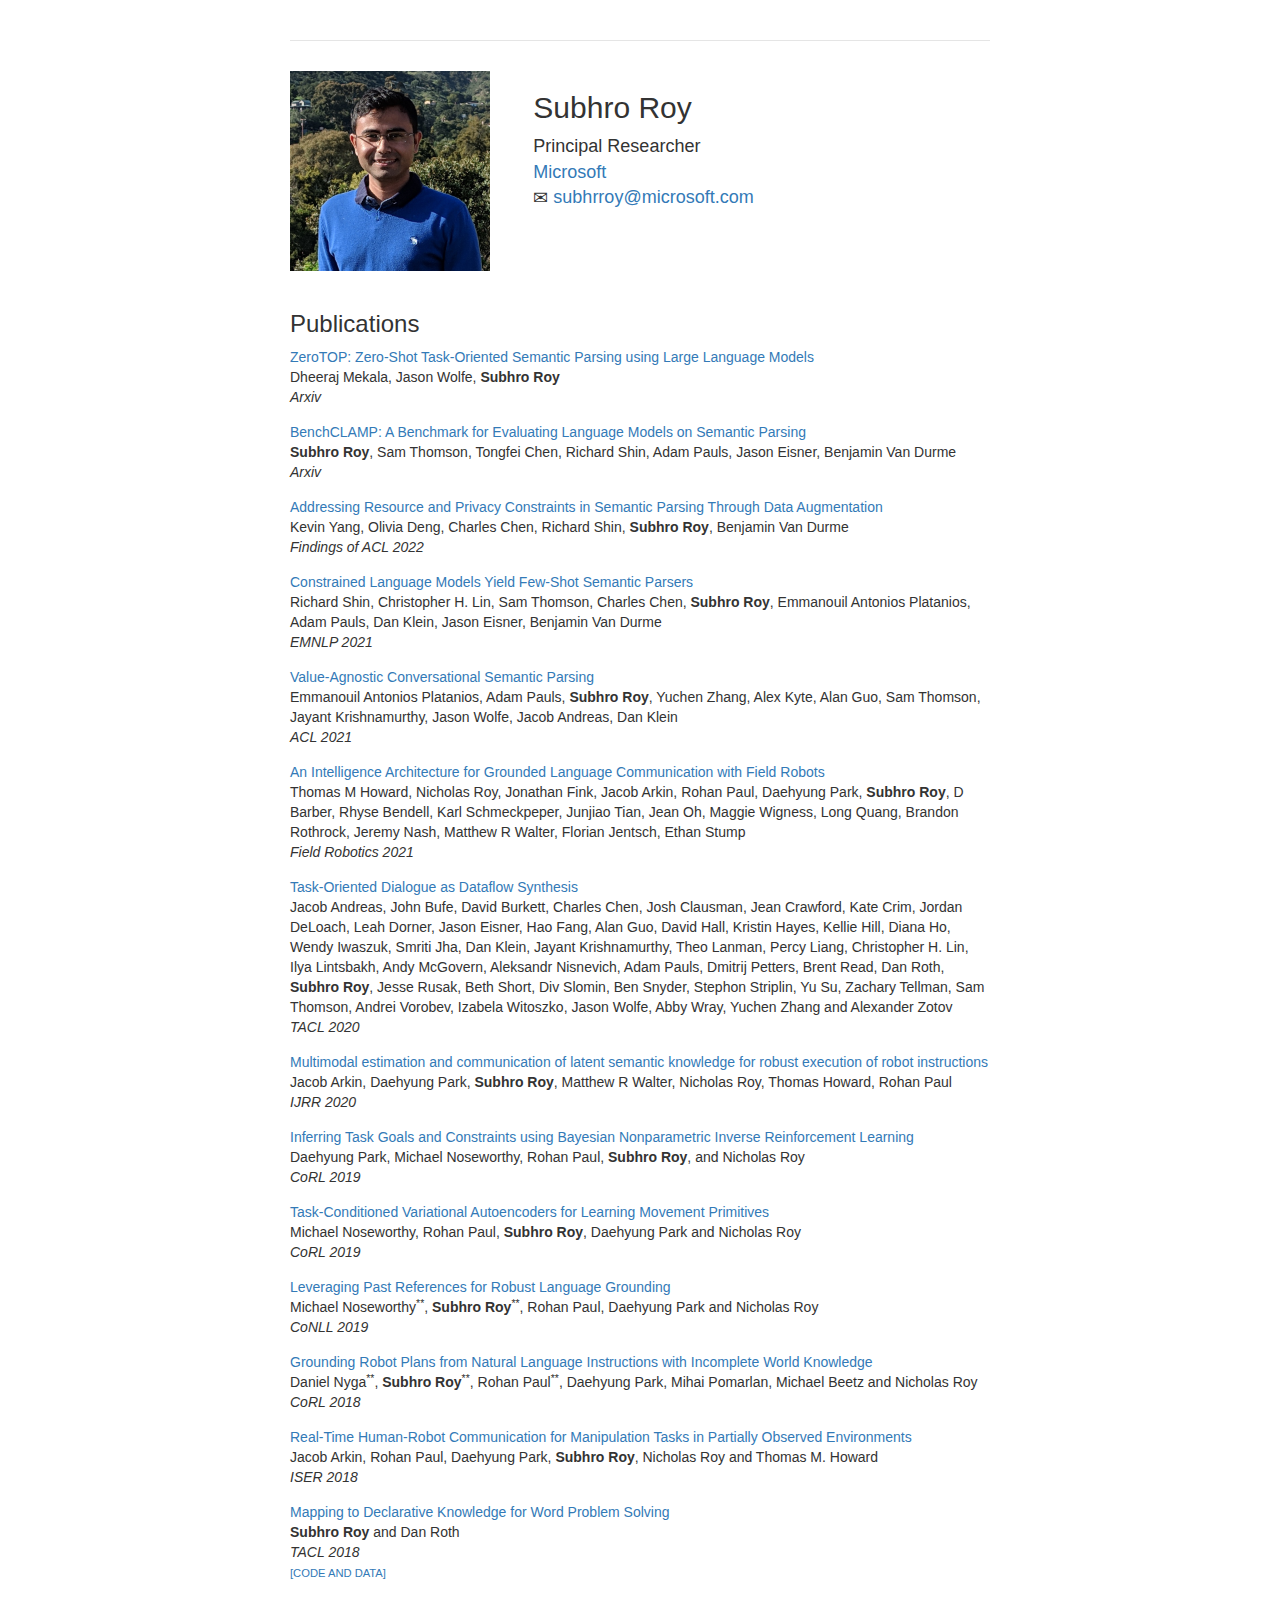
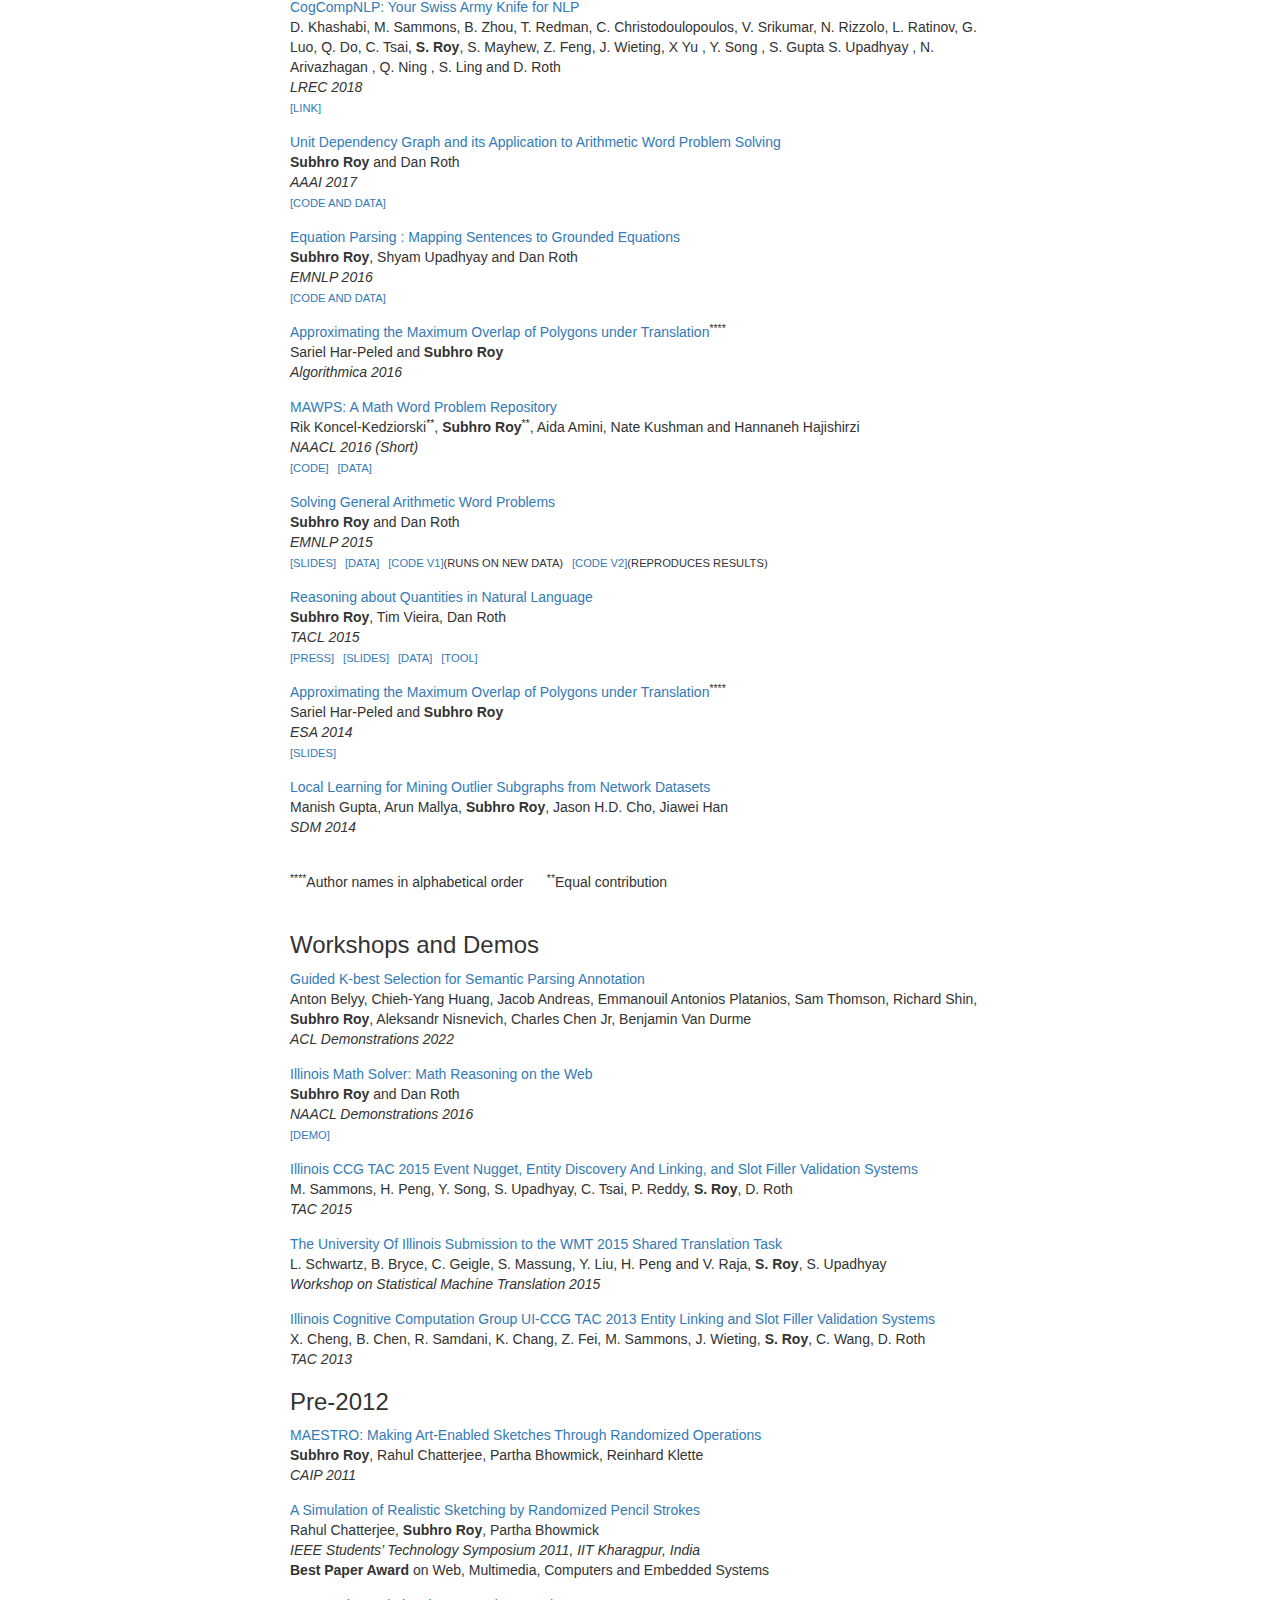
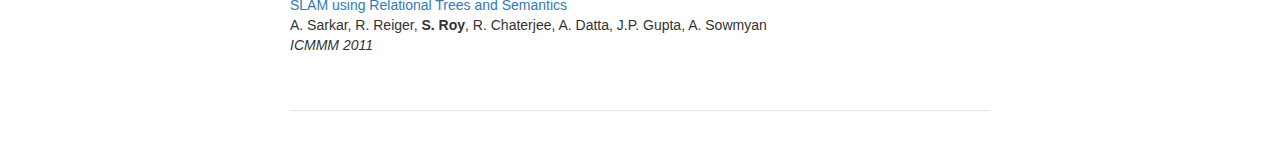
==== commit 85117c98: "remove resume" ====
--- a/index.html
+++ b/index.html
@@ -49,10 +49,10 @@
 
 	  <!-- <p class="lead"><small> -->
 	  <font size="+1">
-              Senior Researcher<br/>
-              <a href="http://www.semanticmachines.com/">Microsoft Semantic Machines</a><br />
+              Principal Researcher<br/>
+              <a href="http://www.semanticmachines.com/">Microsoft</a><br />
 	      <span class="glyphicon glyphicon-envelope" aria-hidden="true"></span> <a href="mailto:subhrroy@microsoft.com">subhrroy@microsoft.com</a><br \>
- 	      [<a href="SubhroRoyCV.pdf">CV</a>]
+ 	      <!-- [<a href="SubhroRoyCV.pdf">CV</a>] -->
 	      </font>
 <!-- </small></p> -->
 	</div> <!--col-->
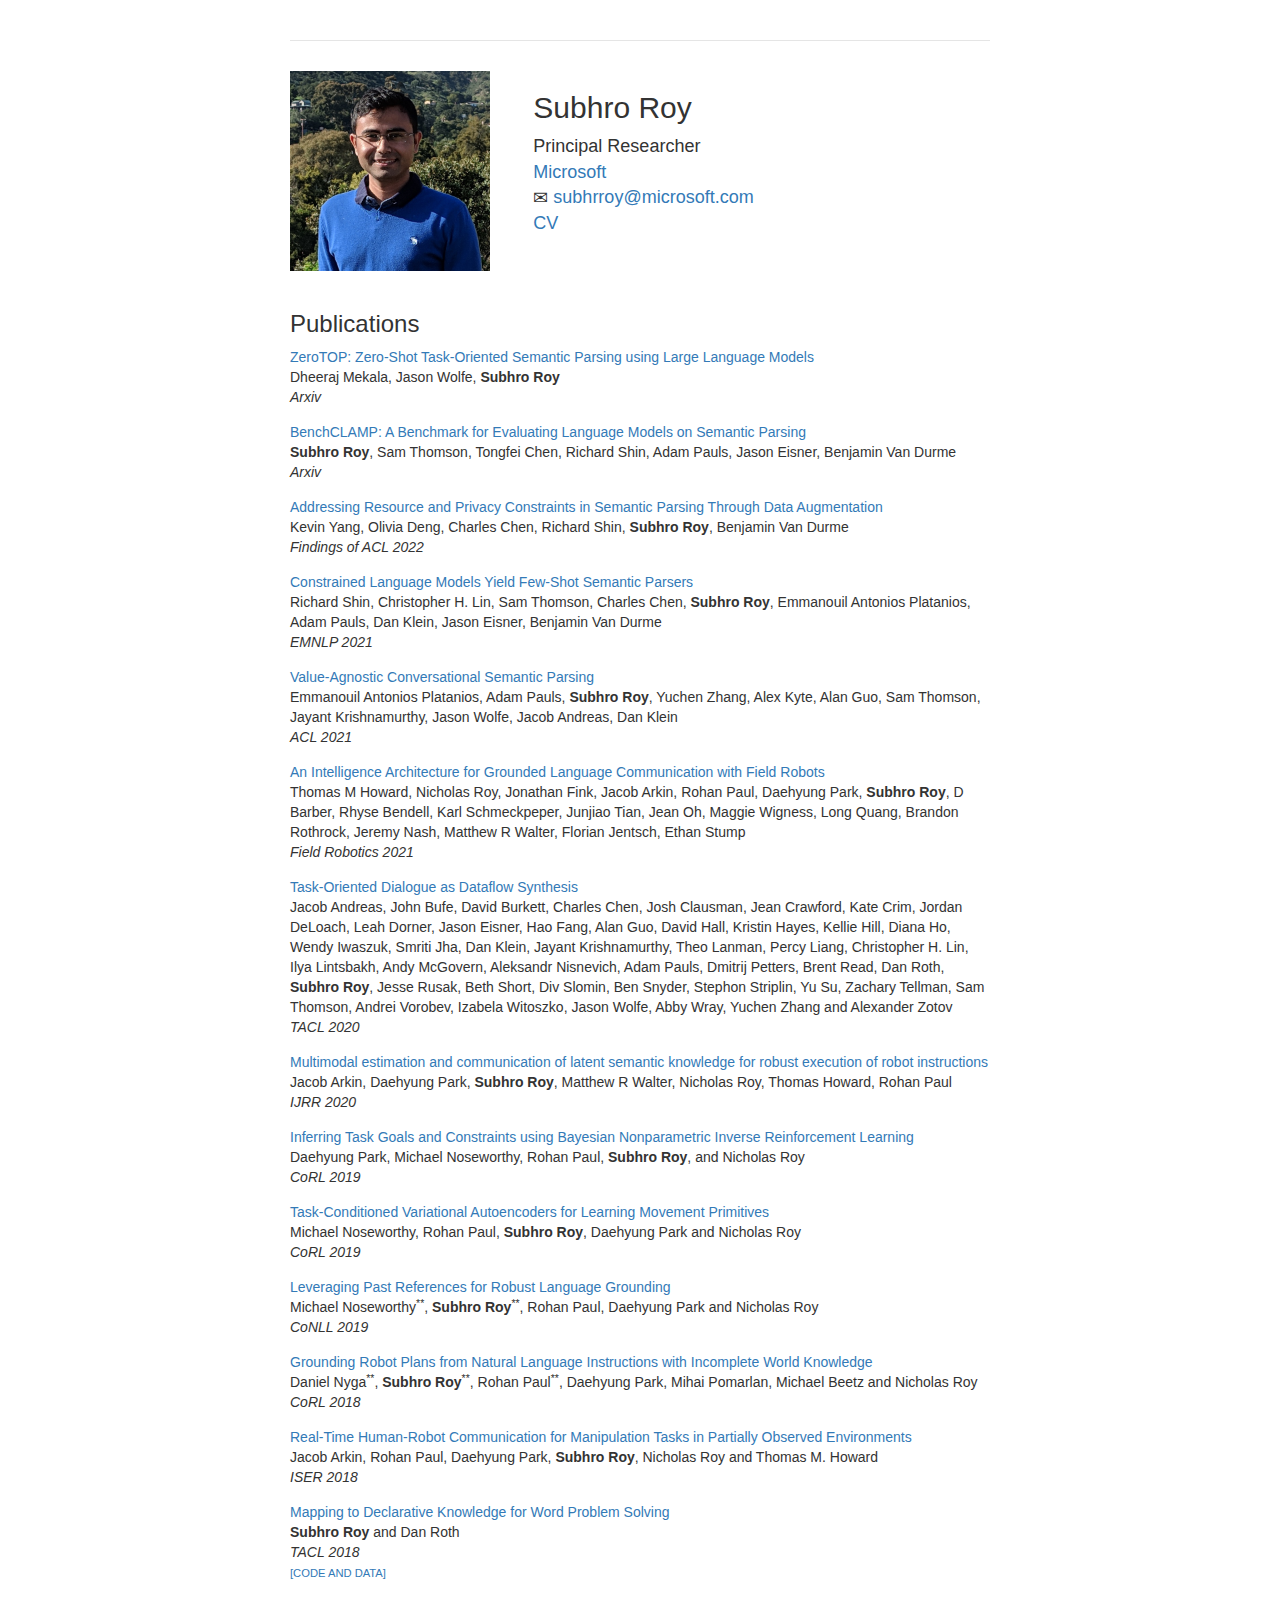
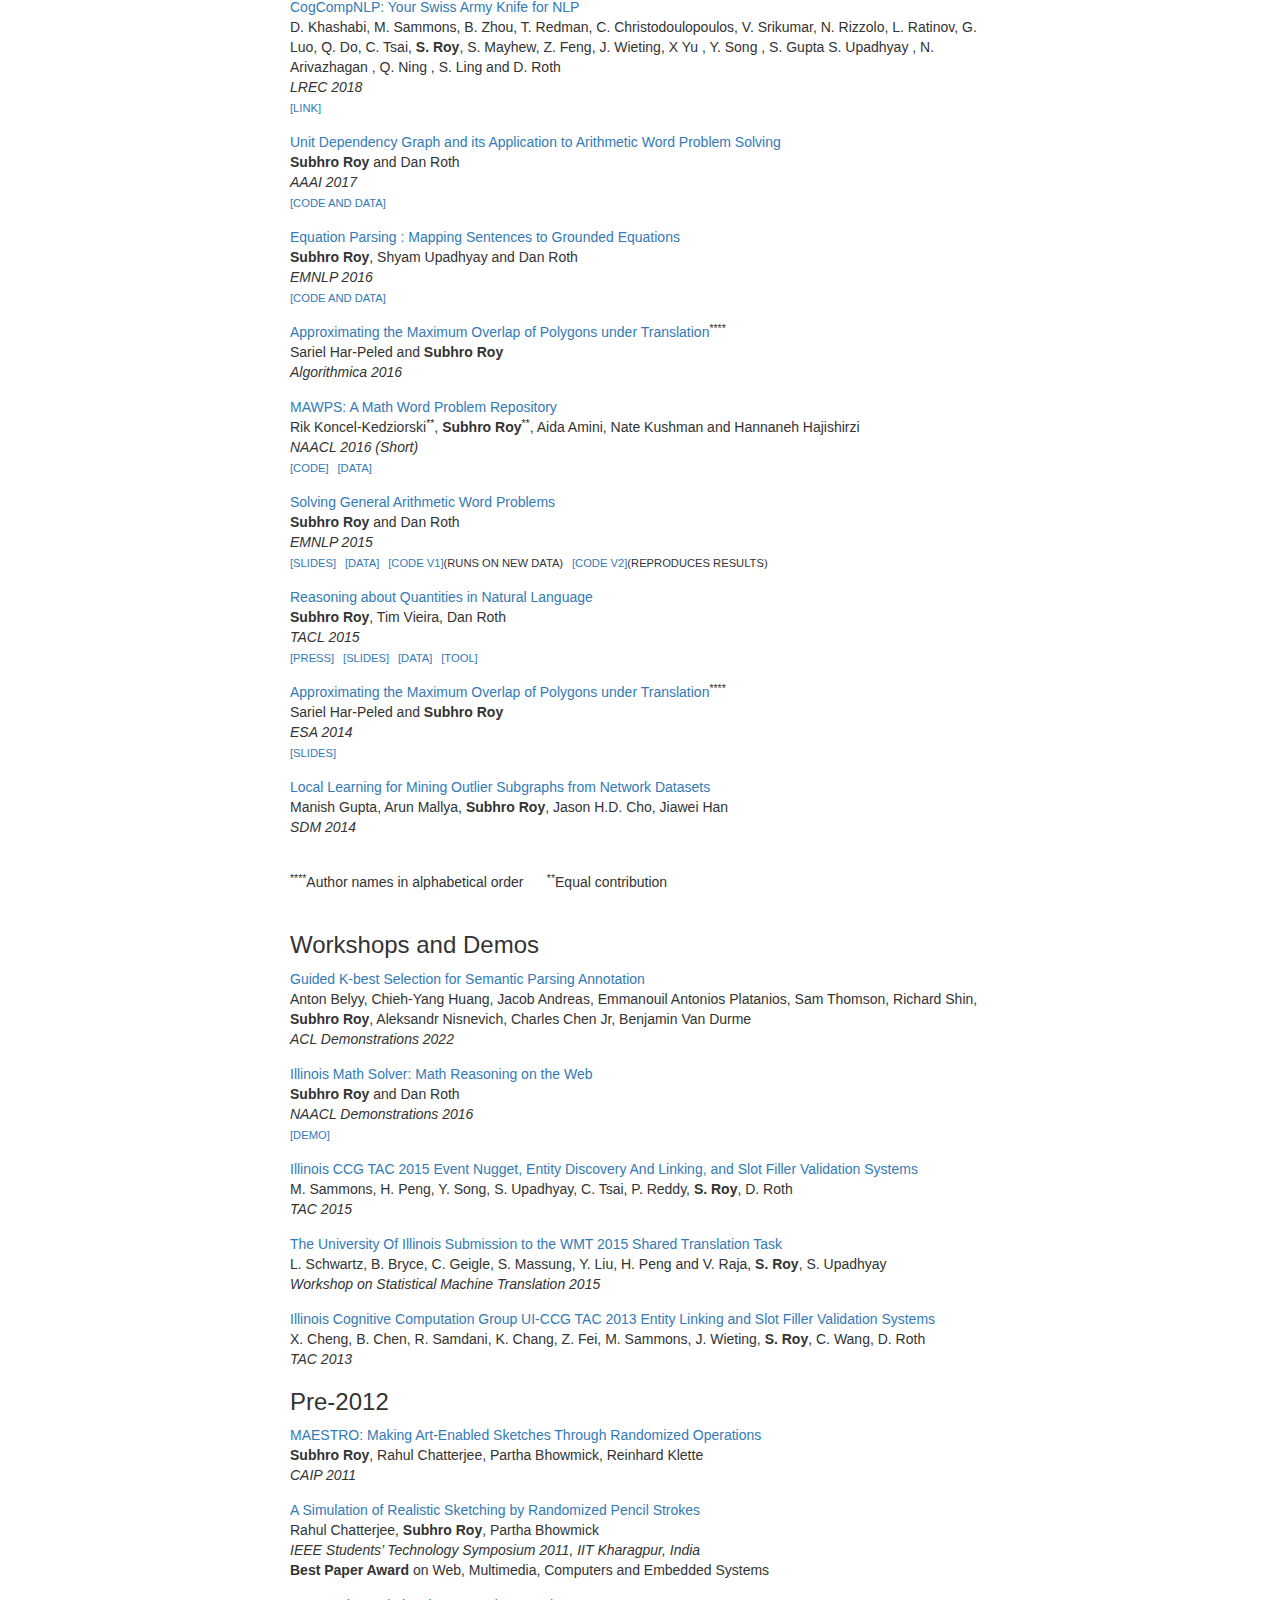
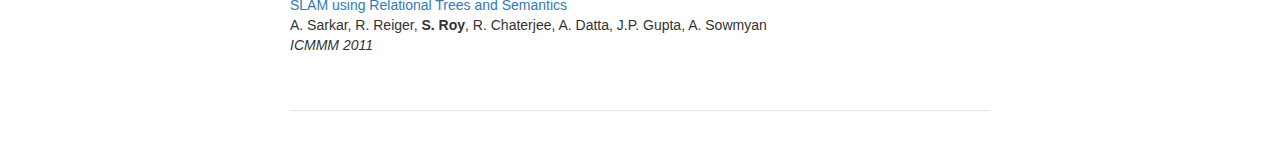
==== commit f141e51b: "new cv visible" ====
--- a/index.html
+++ b/index.html
@@ -52,7 +52,7 @@
               Principal Researcher<br/>
               <a href="http://www.semanticmachines.com/">Microsoft</a><br />
 	      <span class="glyphicon glyphicon-envelope" aria-hidden="true"></span> <a href="mailto:subhrroy@microsoft.com">subhrroy@microsoft.com</a><br \>
- 	      <!-- [<a href="SubhroRoyCV.pdf">CV</a>] -->
+ 	      <a href="SubhroRoyCV.pdf">CV</a>
 	      </font>
 <!-- </small></p> -->
 	</div> <!--col-->
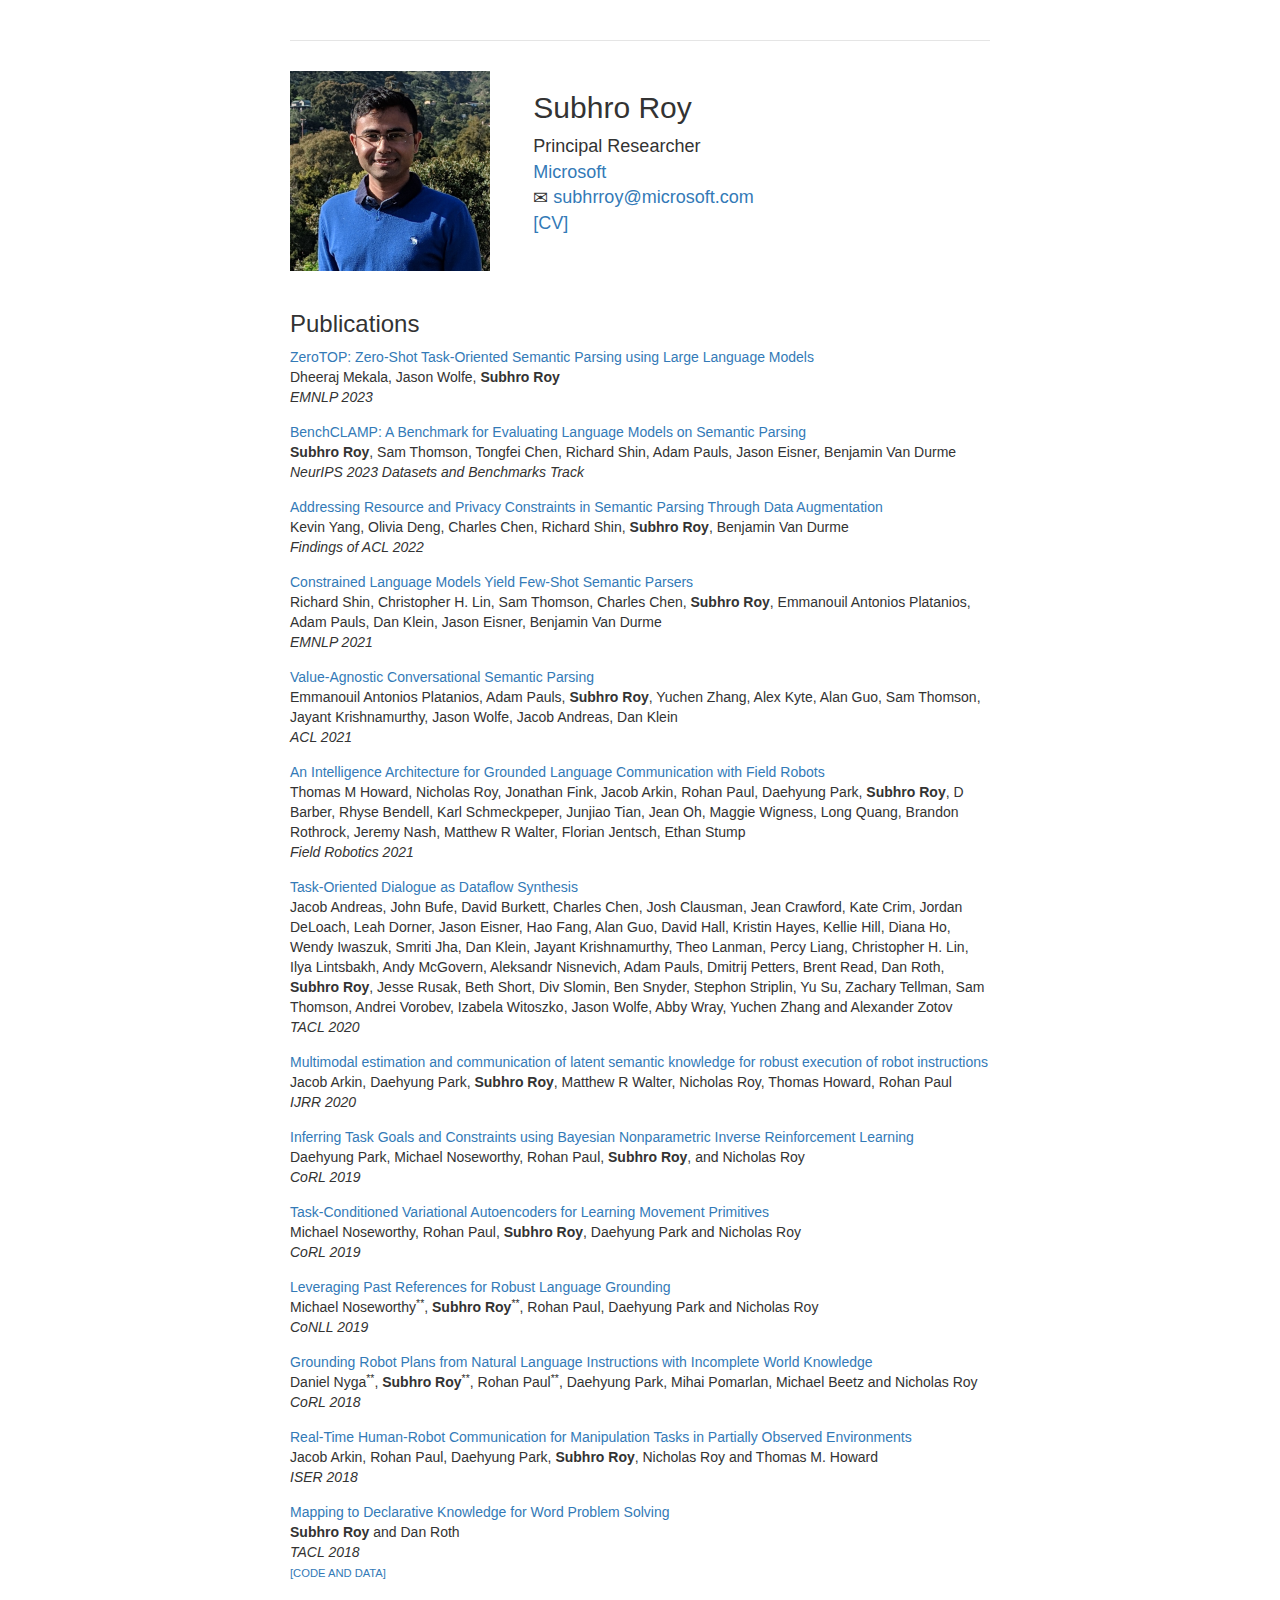
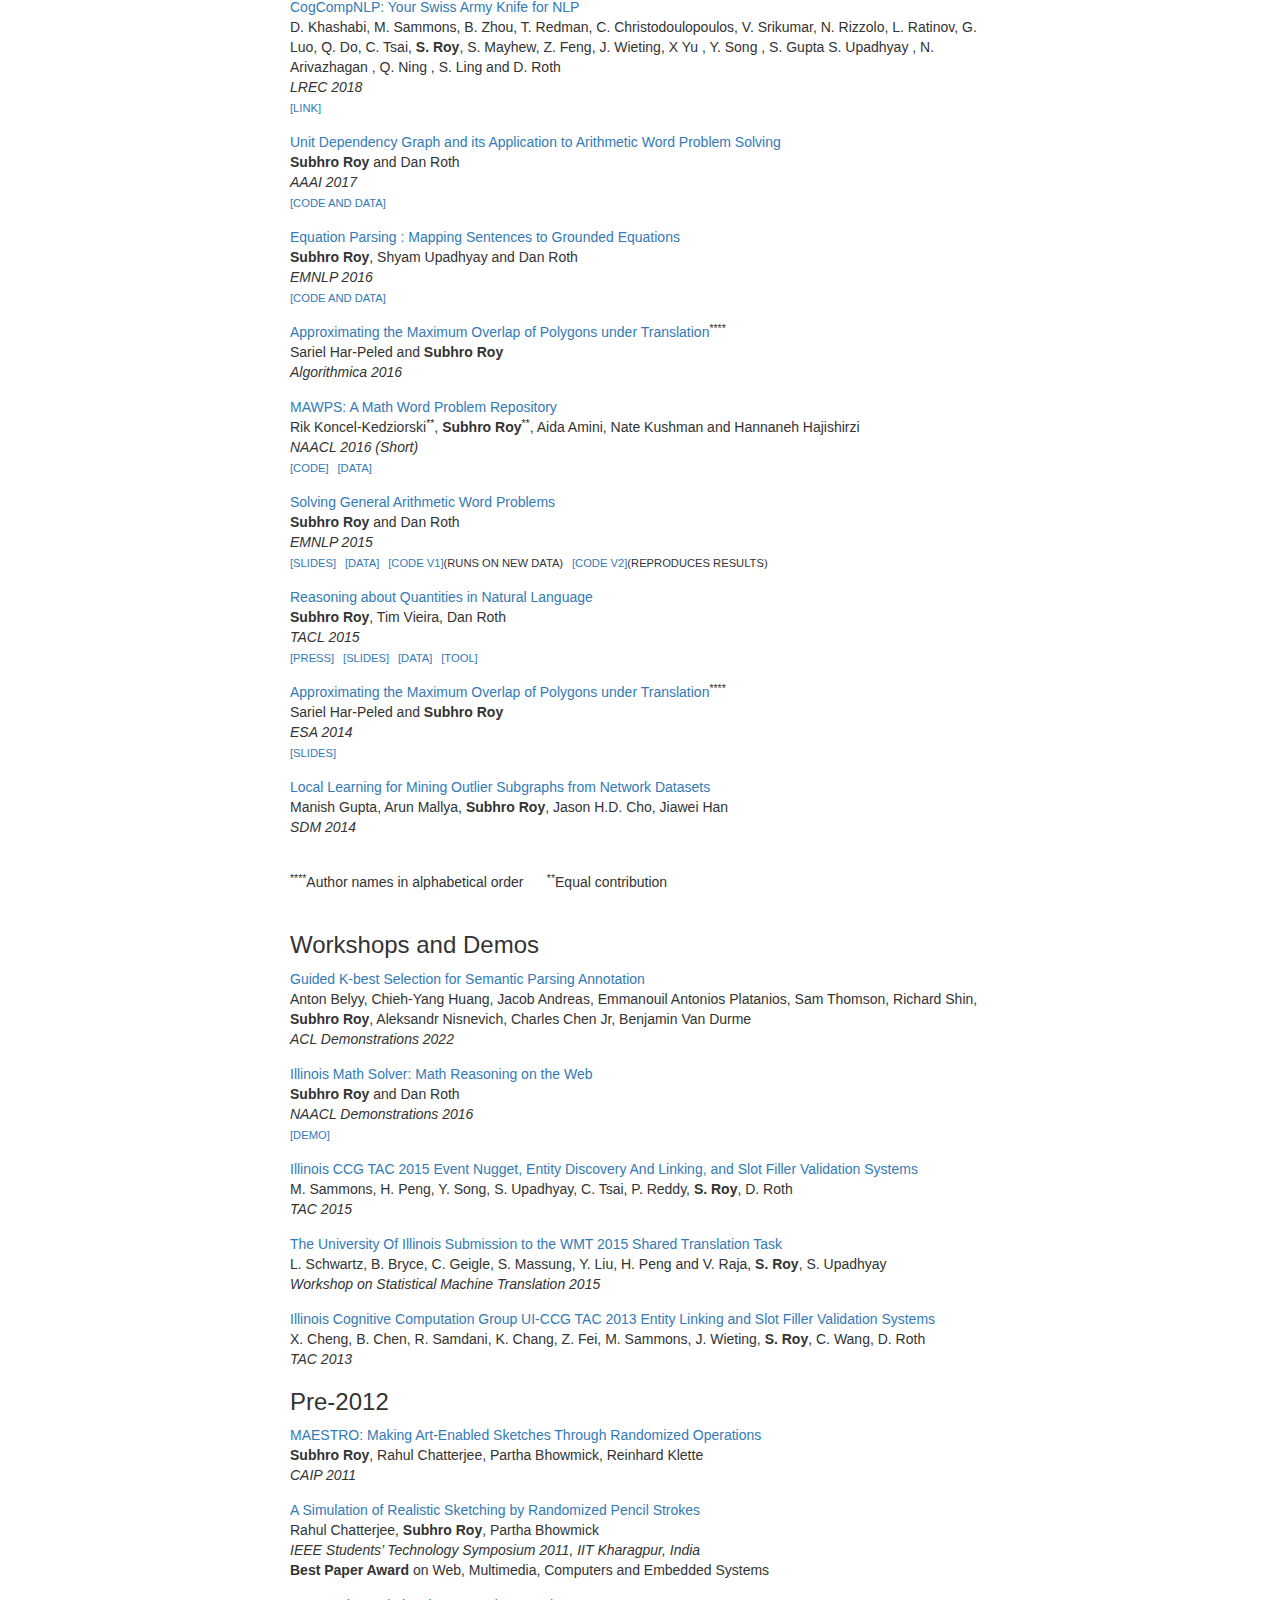
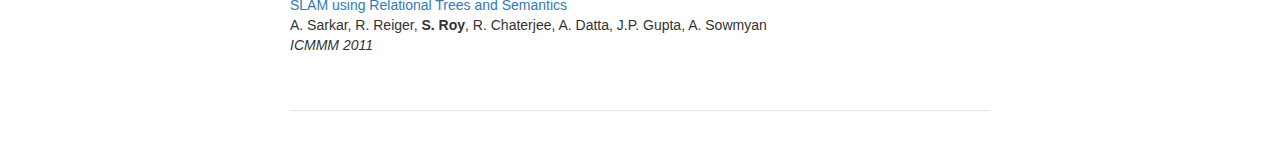
==== commit 42375c73: "update venues on recent papers" ====
--- a/index.html
+++ b/index.html
@@ -52,7 +52,7 @@
               Principal Researcher<br/>
               <a href="http://www.semanticmachines.com/">Microsoft</a><br />
 	      <span class="glyphicon glyphicon-envelope" aria-hidden="true"></span> <a href="mailto:subhrroy@microsoft.com">subhrroy@microsoft.com</a><br \>
- 	      <a href="SubhroRoyCV.pdf">CV</a>
+ 	      <a href="SubhroRoyCV.pdf">[CV]</a>
 	      </font>
 <!-- </small></p> -->
 	</div> <!--col-->
@@ -103,7 +103,7 @@
   <div class="publication">
     <span class="pub_title"><a href="https://arxiv.org/abs/2212.10815">ZeroTOP: Zero-Shot Task-Oriented Semantic Parsing using Large Language Models</a></span>
     <span class="pub_author"> Dheeraj Mekala, Jason Wolfe, <strong>Subhro Roy</strong></span>
-    <span class="pub_appear_in"><span class="pub_venue"> Arxiv </span></span>
+    <span class="pub_appear_in"><span class="pub_venue"> EMNLP 2023 </span></span>
   </div>
 </li>
 
@@ -112,7 +112,7 @@
   <div class="publication">
     <span class="pub_title"><a href="https://arxiv.org/abs/2206.10668">BenchCLAMP: A Benchmark for Evaluating Language Models on Semantic Parsing</a></span>
     <span class="pub_author"> <strong>Subhro Roy</strong>, Sam Thomson, Tongfei Chen, Richard Shin, Adam Pauls, Jason Eisner, Benjamin Van Durme</span>
-    <span class="pub_appear_in"><span class="pub_venue"> Arxiv </span></span>
+    <span class="pub_appear_in"><span class="pub_venue"> NeurIPS 2023 Datasets and Benchmarks Track </span></span>
   </div>
 </li>
 
